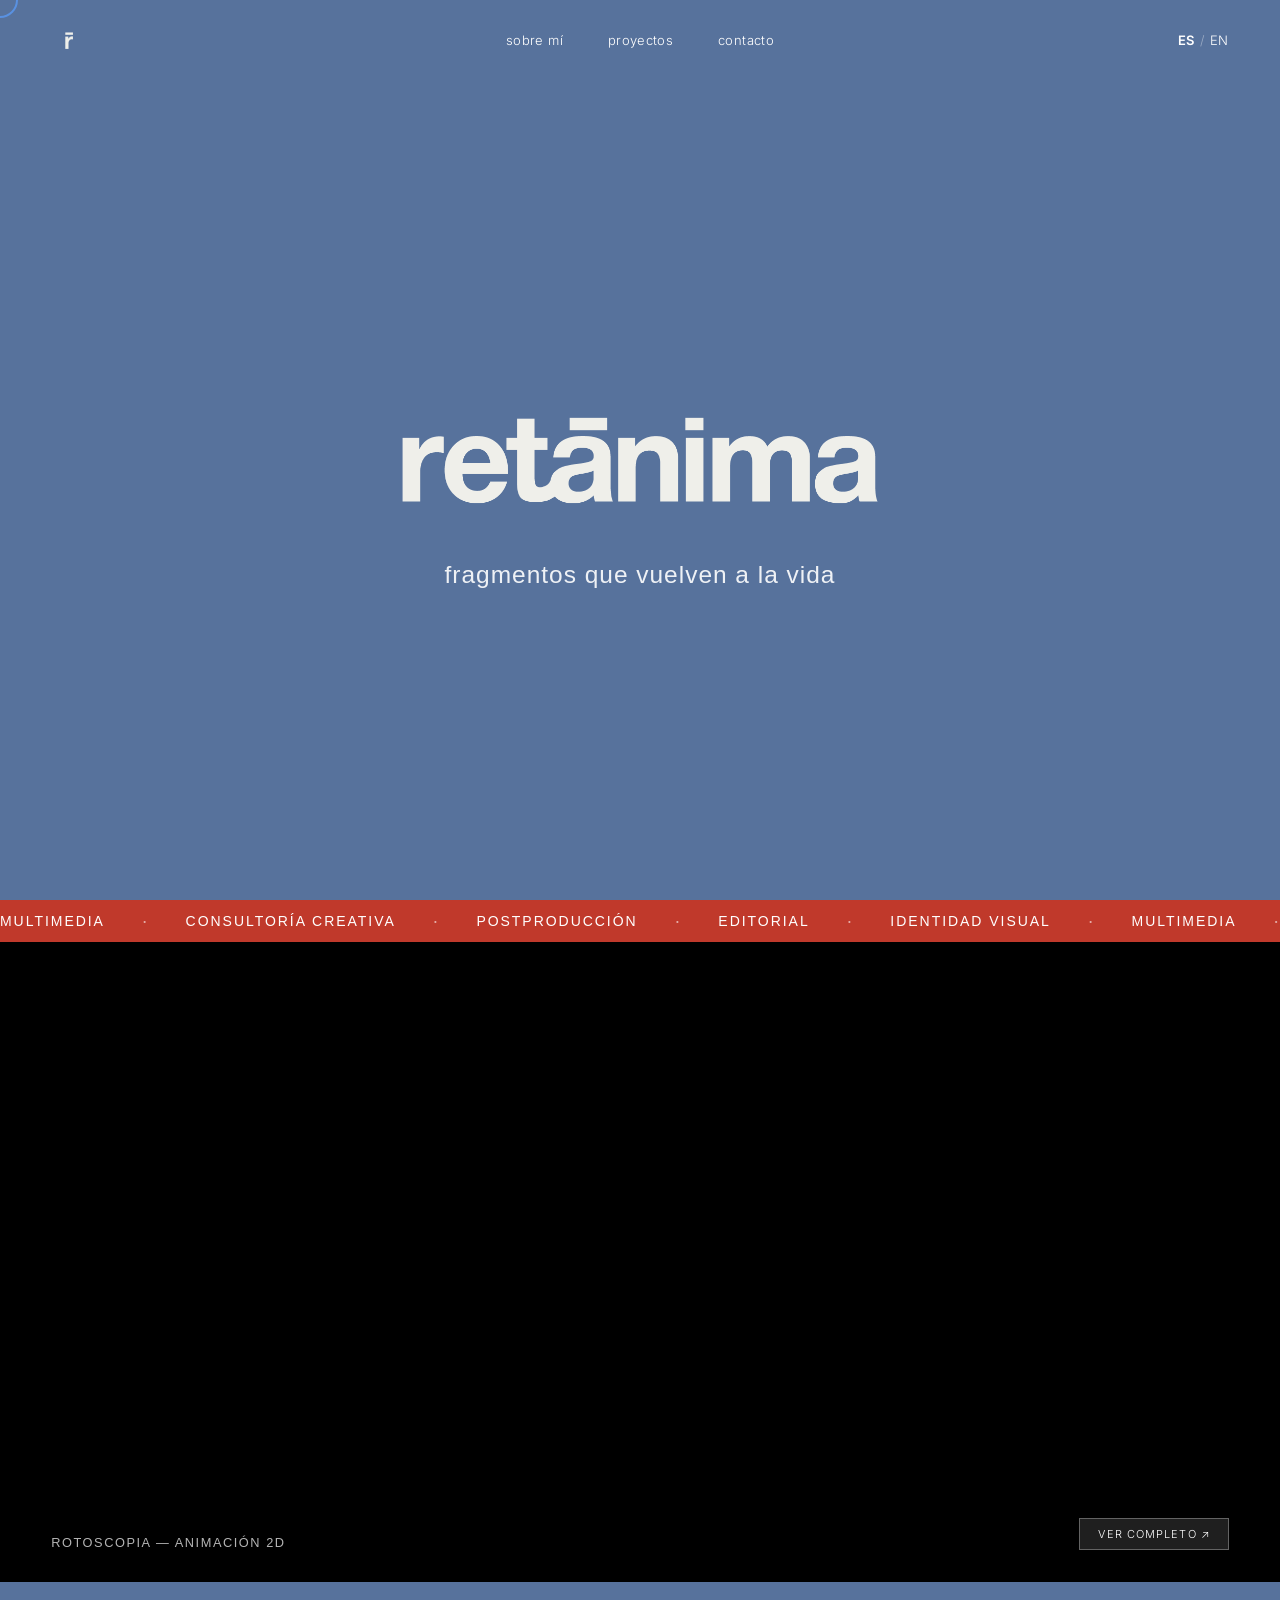
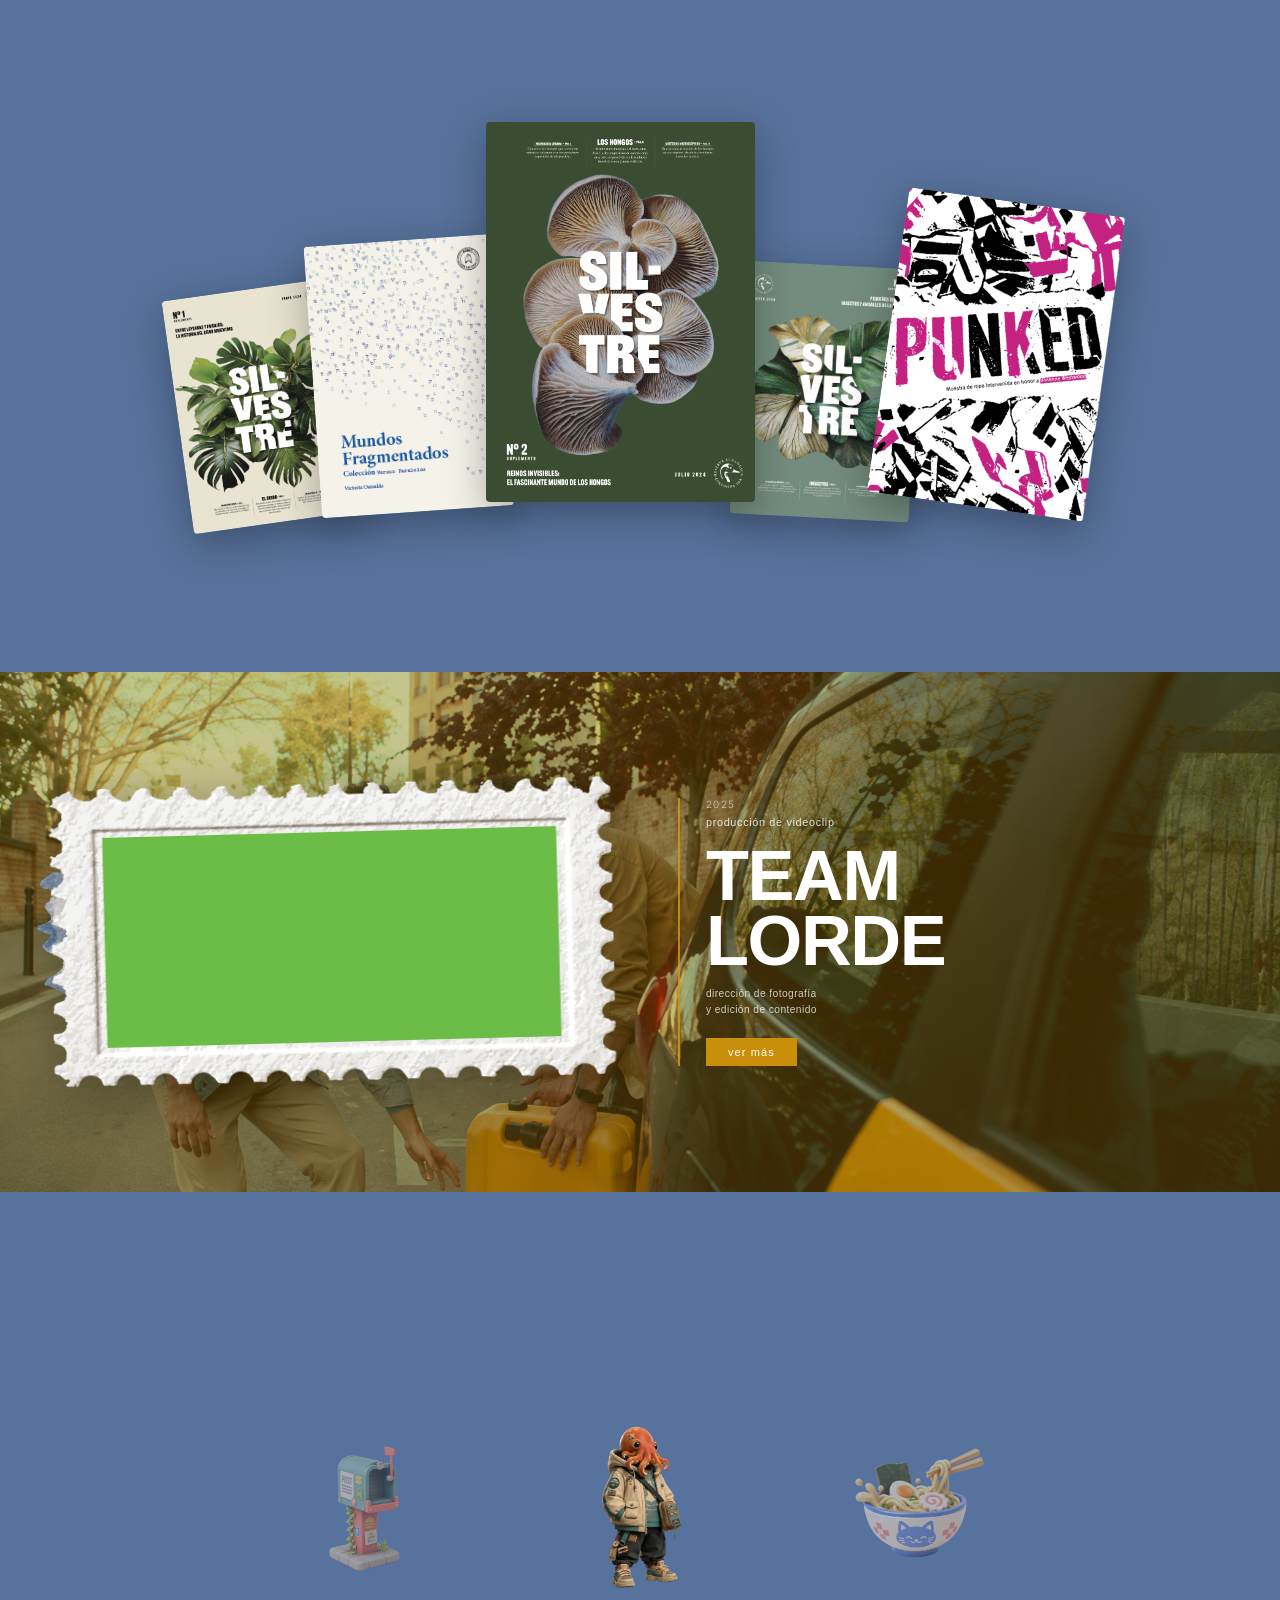
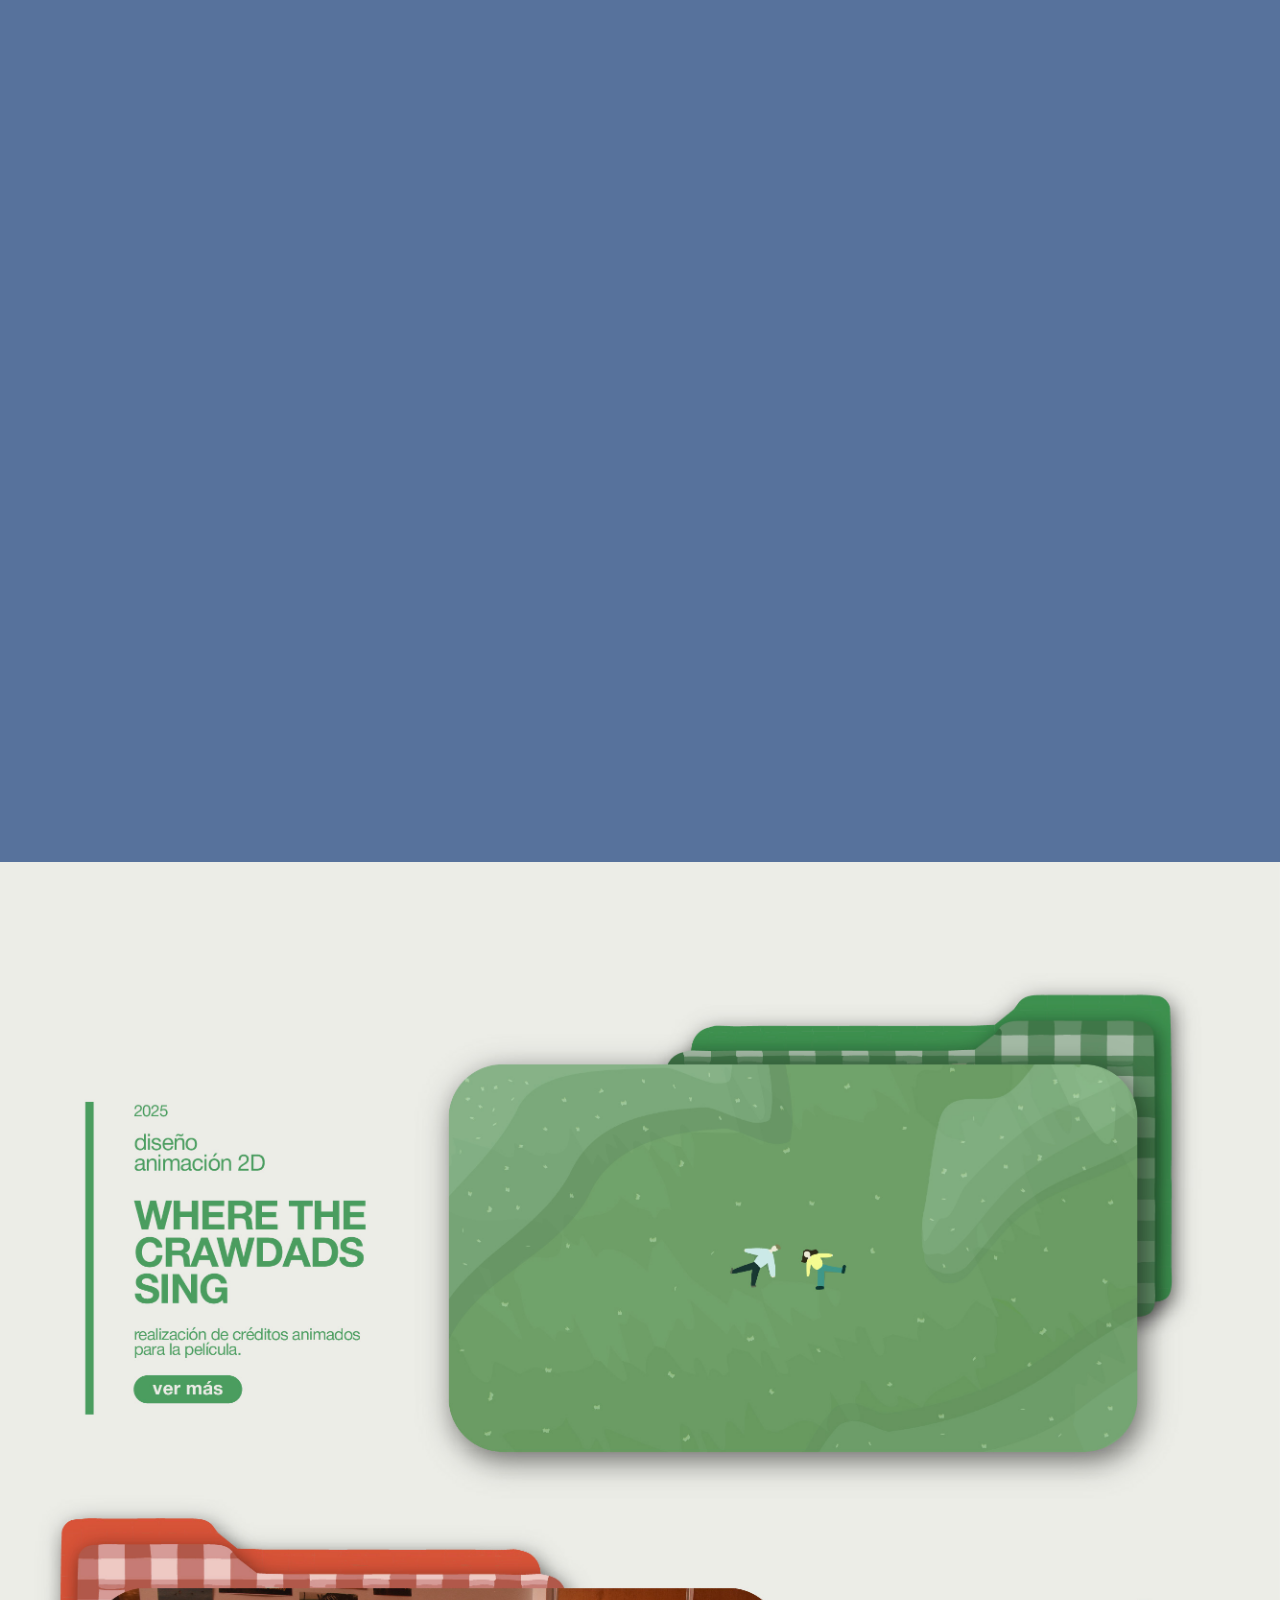
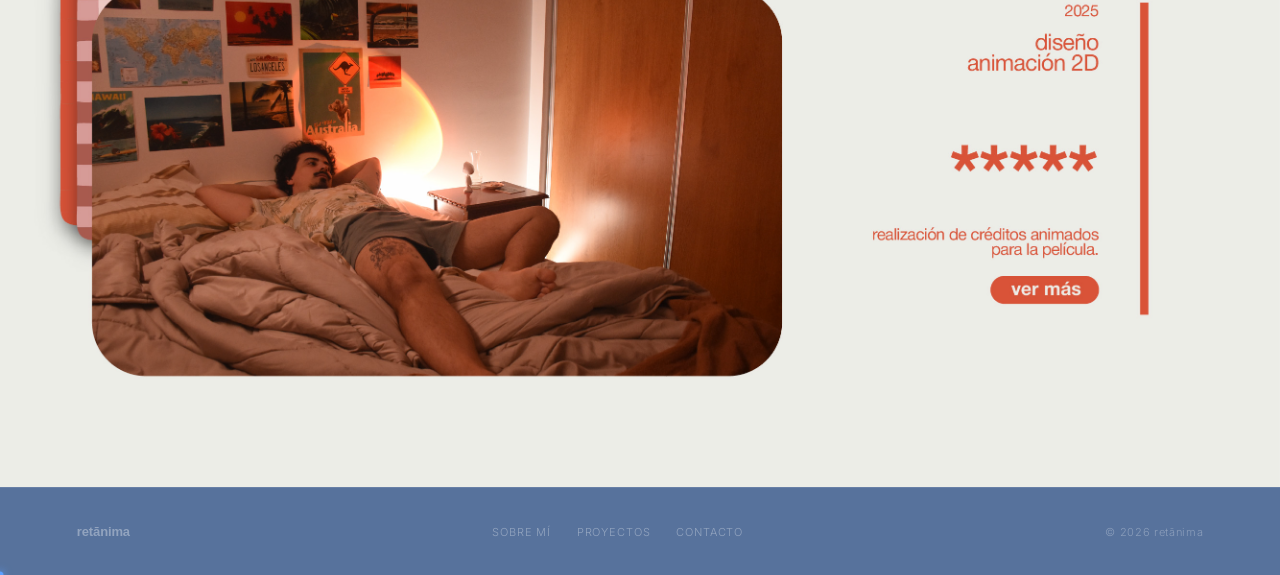
==== index.html @ 9e73a7ae "Corregir links" ====
<!DOCTYPE html>
<html lang="es">
<head>
<meta charset="UTF-8">
<meta name="viewport" content="width=device-width, initial-scale=1.0">
<title>retánima</title>
<link rel="icon" type="image/svg+xml" href="favicon.svg">
<link rel="stylesheet" href="https://fonts.googleapis.com/css2?family=Inter:wght@300;400&display=swap">
<style>
*{box-sizing:border-box;margin:0;padding:0;cursor:none!important}
html,body{overflow-x:hidden}
body{background:#57729c;-webkit-font-smoothing:antialiased}

/* CURSOR */
#cur-dot{position:fixed;width:7px;height:7px;background:#5b9fff;border-radius:50%;pointer-events:none;z-index:9999;transform:translate(-50%,-50%);transition:transform .15s ease;box-shadow:0 0 8px #5b9fff;}
#cur-ring{position:fixed;width:36px;height:36px;border:2px solid #5b9fff;border-radius:50%;pointer-events:none;z-index:9998;transform:translate(-50%,-50%);transition:width .3s ease,height .3s ease,opacity .3s;opacity:.7;}
body.cur-hover #cur-ring{width:52px;height:52px;opacity:1;}
body.cur-hover #cur-dot{transform:translate(-50%,-50%) scale(0);}

/* LOADER */
#loader{position:fixed;inset:0;z-index:9990;background:#57729c;display:flex;flex-direction:column;align-items:center;justify-content:center;gap:32px;transition:opacity .8s ease,visibility .8s ease;}
#loader.hide{opacity:0;visibility:hidden;pointer-events:none;}
#loader-logo{width:clamp(90px,14vw,150px);animation:ldPulse 1.4s ease-in-out infinite;}
#loader-bar{width:clamp(80px,12vw,130px);height:1px;background:rgba(255,255,255,.15);position:relative;overflow:hidden;}
#loader-bar::after{content:'';position:absolute;inset:0;background:#fff;transform:translateX(-100%);animation:ldBar 1.4s ease-in-out infinite;}
@keyframes ldPulse{0%,100%{opacity:.35}50%{opacity:.85}}
@keyframes ldBar{0%{transform:translateX(-100%)}100%{transform:translateX(100%)}}

/* HEADER */
header{
  position:fixed;
  top:0;left:0;right:0;
  z-index:900;
  height:80px;
  display:grid;
  grid-template-columns:1fr auto 1fr;
  align-items:center;
  padding:0 clamp(20px,4vw,52px);
}
.hdr-logo{
  display:flex;
  align-items:center;
  text-decoration:none;
  margin-left:-20px;
  margin-top:0;
}
.hdr-logo img{
  width:76px;
  height:76px;
  object-fit:contain;
}
nav.hdr-nav{
  display:flex;
  align-items:center;
  gap:clamp(24px,3.5vw,52px);
}
nav.hdr-nav a{
  font-family:'Inter',sans-serif;
  font-size:13px;
  font-weight:300;
  letter-spacing:.03em;
  text-decoration:none;
  color:#fff;
  transition:opacity .2s;
}
nav.hdr-nav a:hover{opacity:.55}
.nav-proyectos{position:relative;}
.nav-proy-btn{
  font-family:'Inter',sans-serif;font-size:13px;font-weight:300;
  letter-spacing:.03em;color:#fff;background:none;border:none;
  cursor:pointer;padding:0;transition:opacity .2s;
}
.nav-proy-btn:hover{opacity:.55;}
.proy-dropdown{
  position:absolute;
  top:calc(100% + 14px);
  left:50%;
  transform:translateX(-50%);
  background:rgba(30,36,50,.96);
  backdrop-filter:blur(14px);
  border:1px solid rgba(255,255,255,.1);
  border-radius:10px;
  padding:8px 0;
  min-width:230px;
  visibility:hidden;
  opacity:0;
  transform:translateX(-50%) translateY(-6px);
  transition:opacity .2s ease, transform .2s ease, visibility .2s;
  pointer-events:none;
  z-index:999;
}
.nav-proyectos.open .proy-dropdown{
  visibility:visible;
  opacity:1;
  transform:translateX(-50%) translateY(0);
  pointer-events:auto;
}
.proy-item{
  display:flex;
  align-items:center;
  gap:12px;
  padding:11px 20px;
  font-family:'Inter',sans-serif;
  font-size:12px;
  font-weight:300;
  letter-spacing:.06em;
  text-transform:uppercase;
  color:#fff;
  text-decoration:none;
  cursor:pointer;
  transition:background .15s;
  border:none;
  background:none;
  width:100%;
  text-align:left;
}
.proy-item:hover{background:rgba(255,255,255,.08);}
.proy-item .proy-tag{
  font-size:9px;
  letter-spacing:.12em;
  opacity:.4;
  border:1px solid rgba(255,255,255,.25);
  border-radius:3px;
  padding:2px 5px;
  flex:none;
}
.proy-divider{height:1px;background:rgba(255,255,255,.08);margin:6px 0;}
.hdr-lang{
  display:flex;
  justify-content:flex-end;
  align-items:center;
  gap:5px;
  font-family:'Inter',sans-serif;
  font-size:13px;
  font-weight:300;
  letter-spacing:.03em;
  cursor:pointer;
  color:#fff;
  background:none;
  border:none;
  padding:0;
  transition:opacity .2s;
}
.hdr-lang:hover{opacity:.55}
.hdr-lang span.active{font-weight:600}
.hdr-lang .sep{opacity:.4}

/* PORTADA */
.portada{
  position:relative;
  width:100%;
  height:100vh;
  min-height:560px;
  background:#57729c;
  display:flex;
  flex-direction:column;
  align-items:center;
  justify-content:center;
  overflow:hidden;
}
.portada-video{
  position:absolute;
  inset:0;
  width:100%;
  height:100%;
  object-fit:cover;
  object-position:center;
  pointer-events:none;
  user-select:none;
}
.portada-text{
  position:relative;
  z-index:2;
  text-align:center;
  display:flex;
  flex-direction:column;
  align-items:center;
  gap:2px;
}
.portada-logo{
  width:clamp(380px,70vw,960px);
  object-fit:contain;
  display:block;
  margin-top:-150px;
  margin-left:auto;
  margin-right:auto;
}
.portada-sub{
  font-family:'Helvetica Neue','Helvetica',Arial,sans-serif;
  font-weight:400;
  font-size:clamp(24.5px,1.6vw,22px);
  letter-spacing:.04em;
  color:#fff;
  opacity:.9;
  margin-top:-235px;
}

/* TICKER */
.ticker-wrap{
  width:100%;
  background:#c0392b;
  overflow:hidden;
  padding:13px 0;
}
.ticker-track{
  display:flex;
  align-items:center;
  gap:clamp(24px,3vw,48px);
  width:max-content;
  animation:ticker 18s linear infinite;
}
.ticker-track span{
  font-family:'Helvetica Neue','Helvetica',Arial,sans-serif;
  font-size:clamp(11px,1.1vw,14px);
  font-weight:400;
  letter-spacing:.14em;
  text-transform:uppercase;
  color:#fff;
  white-space:nowrap;
}
.ticker-track .dot{
  opacity:.6;
  font-size:8px;
}
@keyframes ticker{
  0%  {transform:translateX(0)}
  100%{transform:translateX(-50%)}
}

/* MARCIANO */
.marciano{
  position:relative;
  width:100%;
  background:#000;
  overflow:hidden;
}
.marciano video{
  width:100%;
  display:block;
}
.marciano-label{
  position:absolute;
  bottom:clamp(16px,2.5vw,32px);
  left:clamp(20px,4vw,52px);
  font-family:'Helvetica Neue','Helvetica',Arial,sans-serif;
  font-size:clamp(11px,1vw,13px);
  font-weight:300;
  letter-spacing:.12em;
  text-transform:uppercase;
  color:#fff;
  opacity:.7;
}
.marciano-btn{
  position:absolute;
  bottom:clamp(16px,2.5vw,32px);
  right:clamp(20px,4vw,52px);
  background:rgba(255,255,255,.12);
  border:1px solid rgba(255,255,255,.3);
  color:#fff;
  font-family:'Inter',sans-serif;
  font-size:11px;
  font-weight:300;
  letter-spacing:.1em;
  text-transform:uppercase;
  padding:8px 18px;
  cursor:pointer;
  backdrop-filter:blur(8px);
  transition:background .2s;
}
.marciano-btn:hover{background:rgba(255,255,255,.22)}

/* EDITORIAL */
.editorial{
  background:#57729c;
  padding:clamp(60px,8vw,100px) 0;
  overflow:hidden;
}
.editorial-head{
  padding:0 clamp(20px,4vw,52px);
  margin-bottom:clamp(32px,4vw,52px);
  text-align:center;
}
.editorial-head h2{
  font-family:'Helvetica Neue','Helvetica',Arial,sans-serif;
  font-size:clamp(28px,3.5vw,52px);
  font-weight:700;
  color:#fff;
  letter-spacing:-.01em;
}
.ed-track{
  display:flex;
  align-items:flex-end;
  justify-content:center;
  padding:40px clamp(20px,4vw,52px) 70px;
}
.ed-card{
  flex:none;
  cursor:pointer;
  border-radius:4px;
  overflow:hidden;
  box-shadow:0 12px 40px rgba(0,0,0,.3);
  transition:transform .3s cubic-bezier(.16,.84,.34,1),box-shadow .3s ease;
  position:relative;
}
.ed-card img{width:100%;display:block;}
.ed-card:nth-child(1){width:clamp(110px,13vw,180px);transform:rotate(-8deg) translateY(22px);margin-right:-28px;z-index:1;}
.ed-card:nth-child(2){width:clamp(130px,15vw,210px);transform:rotate(-4deg) translateY(10px);margin-right:-18px;z-index:2;}
.ed-card:nth-child(3){width:clamp(170px,21vw,290px);transform:rotate(0deg) translateY(0);z-index:5;}
.ed-card:nth-child(4){width:clamp(120px,14vw,190px);transform:rotate(3deg) translateY(16px);margin-left:-18px;z-index:2;}
.ed-card:nth-child(5){width:clamp(145px,17vw,235px);transform:rotate(8deg) translateY(6px);margin-left:-28px;z-index:3;}
.ed-card:nth-child(1):hover{transform:rotate(-8deg) translateY(4px) scale(1.05);box-shadow:0 28px 60px rgba(0,0,0,.45);z-index:10;}
.ed-card:nth-child(2):hover{transform:rotate(-4deg) translateY(-8px) scale(1.05);box-shadow:0 28px 60px rgba(0,0,0,.45);z-index:10;}
.ed-card:nth-child(3):hover{transform:rotate(0deg) translateY(-14px) scale(1.05);box-shadow:0 28px 60px rgba(0,0,0,.45);z-index:10;}
.ed-card:nth-child(4):hover{transform:rotate(3deg) translateY(-8px) scale(1.05);box-shadow:0 28px 60px rgba(0,0,0,.45);z-index:10;}
.ed-card:nth-child(5):hover{transform:rotate(8deg) translateY(4px) scale(1.05);box-shadow:0 28px 60px rgba(0,0,0,.45);z-index:10;}

/* TEAM */
.team-section{
  position:relative;
  width:100%;
  min-height:520px;
  overflow:hidden;
  display:flex;
  align-items:center;
}
.team-bg{
  position:absolute;inset:0;
  width:100%;height:100%;
  object-fit:cover;object-position:center;
}
.team-overlay{
  position:absolute;inset:0;
  background:rgba(155,105,10,.38);
  z-index:1;
}
.team-cinta{
  position:absolute;
  top:50%;left:2%;
  transform:translateY(-55%) rotate(-3deg);
  width:clamp(220px,36vw,500px);
  z-index:2;
  pointer-events:none;
}
.team-papel{
  position:absolute;
  top:-10px;left:0;right:0;
  width:100%;
  z-index:2;
  pointer-events:none;
}
.team-content{
  position:relative;z-index:3;
  display:flex;align-items:center;
  justify-content:space-between;
  width:100%;
  padding:clamp(48px,7vw,90px) clamp(20px,4vw,52px);
  gap:clamp(32px,5vw,80px);
}
.team-left{flex:0 0 auto;}
.stamp-outer{
  position:relative;
  transform:rotate(-1.5deg);
  width:clamp(300px,44vw,620px);
  padding:20px 24px;
}
.stamp-outer video{
  display:block;
  width:100%;
  position:relative;
  z-index:2;
}
.stamp-frame{
  position:absolute;
  inset:0;
  width:100%;
  height:100%;
  object-fit:fill;
  z-index:1;
  pointer-events:none;
  filter:drop-shadow(4px 8px 28px rgba(0,0,0,.35));
}
.team-right{
  flex:1;
  display:flex;flex-direction:column;gap:6px;
  color:#fff;
  border-left:2px solid rgba(210,155,20,.8);
  padding-left:clamp(16px,2vw,28px);
}
.team-year{
  font-family:'Inter',sans-serif;font-size:10px;
  font-weight:300;letter-spacing:.14em;opacity:.65;
}
.team-tipo{
  font-family:'Helvetica Neue','Helvetica',Arial,sans-serif;
  font-size:clamp(10px,.85vw,12px);font-weight:300;
  letter-spacing:.06em;opacity:.82;
}
.team-title{
  font-family:'Helvetica Neue','Helvetica',Arial,sans-serif;
  font-size:clamp(36px,5.5vw,80px);font-weight:700;
  line-height:.92;letter-spacing:-.02em;
  margin:10px 0 6px;
}
.team-desc{
  font-family:'Helvetica Neue','Helvetica',Arial,sans-serif;
  font-size:clamp(10px,.8vw,12px);font-weight:300;
  letter-spacing:.04em;opacity:.75;line-height:1.55;
}
.team-btn{
  display:inline-block;margin-top:14px;
  background:#c98f0a;color:#fff;
  font-family:'Helvetica Neue','Helvetica',Arial,sans-serif;
  font-size:11px;letter-spacing:.1em;text-transform:lowercase;
  text-decoration:none;padding:8px 22px;
  transition:opacity .2s;align-self:flex-start;
}
.team-btn:hover{opacity:.8}

/* MODELOS 3D */
.modelos{
  background:#57729c;
  min-height:70vh;
  display:flex;
  justify-content:center;
  align-items:center;
  overflow:hidden;
}
.modelos-row{
  display:flex;
  align-items:flex-end;
  justify-content:center;
  width:60vw;
}
.modelo-item{
  display:flex;
  align-items:flex-end;
  justify-content:center;
  cursor:pointer;
  flex:2;
  transition:flex .4s cubic-bezier(.16,.84,.34,1), opacity .4s ease;
  opacity:.55;
  min-width:0;
}
.modelo-item.active{
  flex:3;
  opacity:1;
}
.modelo-item img{
  width:100%;
  object-fit:contain;
  display:block;
  transform:scale(1.5);
  transform-origin:bottom center;
}
.modelo-item.active img{
  transform:scale(1);
}
.modelo-item:hover:not(.active){opacity:.75;}

/* VIDEOS EN CARPETAS */
.videos-carpetas{width:100%;background:#57729c;}
.videos-carpetas img{display:block;width:100%;height:auto;}

/* LUGARES */
.lugares{
  width:100%;
  background:#57729c;
}
.lugares video{
  display:block;
  width:100%;
  height:auto;
}

/* LIGHTBOX EDITORIAL */
#elb{
  position:fixed;inset:0;z-index:1000;
  background:rgba(0,0,0,.92);
  display:flex;flex-direction:column;align-items:center;justify-content:center;
  gap:22px;
  visibility:hidden;opacity:0;transition:opacity .3s,visibility .3s;
  cursor:zoom-out;
}
#elb.open{visibility:visible;opacity:1}
#elb img{
  max-width:78vw;max-height:76vh;
  object-fit:contain;
  border-radius:4px;
  cursor:default;
}
#elb-x{
  position:fixed;top:20px;right:28px;
  font-family:'Inter',sans-serif;font-size:11px;letter-spacing:.14em;
  text-transform:uppercase;color:#fff;cursor:pointer;opacity:.6;
}
#elb-x:hover{opacity:1}
#elb-link{
  font-family:'Helvetica Neue','Helvetica',Arial,sans-serif;
  font-size:11px;letter-spacing:.12em;text-transform:uppercase;
  color:#fff;text-decoration:none;
  border:1px solid rgba(255,255,255,.35);
  padding:10px 26px;
  transition:background .2s;
  cursor:pointer;
}
#elb-link:hover{background:rgba(255,255,255,.1)}
#elb-link.hidden{display:none}

/* LIGHTBOX VIDEO */
#vlb{
  position:fixed;inset:0;z-index:1000;
  background:rgba(0,0,0,.92);
  display:flex;align-items:center;justify-content:center;
  visibility:hidden;opacity:0;transition:opacity .3s,visibility .3s;
  cursor:zoom-out;
}
#vlb.open{visibility:visible;opacity:1}
#vlb video{
  max-width:92vw;max-height:88vh;
  cursor:default;
}
#vlb-x{
  position:fixed;top:20px;right:28px;
  font-family:'Inter',sans-serif;font-size:11px;letter-spacing:.14em;
  text-transform:uppercase;color:#fff;cursor:pointer;opacity:.6;
}
#vlb-x:hover{opacity:1}

/* FOOTER */
footer{
  border-top:1px solid rgba(255,255,255,.1);
  padding:clamp(24px,3vw,36px) clamp(24px,6vw,80px);
  display:flex;align-items:center;justify-content:space-between;gap:24px;flex-wrap:wrap;
  background:#57729c;
}
.ft-brand{font-family:'Helvetica Neue','Helvetica',Arial,sans-serif;font-size:13px;font-weight:700;letter-spacing:-.01em;color:#fff;opacity:.35;text-decoration:none;}
.ft-copy{font-family:'Inter',sans-serif;font-size:11px;font-weight:300;letter-spacing:.06em;opacity:.3;color:#fff;}
.ft-links{display:flex;gap:clamp(16px,2vw,28px);}
.ft-links a{font-family:'Inter',sans-serif;font-size:11px;font-weight:300;letter-spacing:.08em;text-transform:uppercase;color:#fff;text-decoration:none;opacity:.35;transition:opacity .2s;}
.ft-links a:hover{opacity:.7;}
</style>
</head>
<body>

<header>
  <a href="#" class="hdr-logo">
    <img src="../home/reduccion de logo.png" alt="retānima">
  </a>
  <nav class="hdr-nav">
    <a href="sobre-mi.html" data-i18n="nav.sobre">sobre mí</a>
    <span class="nav-proyectos" id="navProy">
      <button class="nav-proy-btn" data-i18n="nav.proyectos">proyectos</button>
      <div class="proy-dropdown">
        <a class="proy-item" href="../Claude/PUNKED - Galeria.html">PUNKED <span class="proy-tag">editorial</span></a>
        <a class="proy-item" href="../Claude/Silvestre - Galeria.html">SILVESTRE <span class="proy-tag">editorial</span></a>
        <a class="proy-item" href="../Claude/MundosFragmentados.html">MUNDOS FRAGMENTADOS <span class="proy-tag">editorial</span></a>
        <div class="proy-divider"></div>
        <button class="proy-item" id="proy-team">TEAM VIDEOCLIP <span class="proy-tag">video</span></button>
        <button class="proy-item" id="proy-marciano">ROTOSCOPIA — ANIMACIÓN 2D <span class="proy-tag">video</span></button>
        <button class="proy-item" id="proy-interestelar">REGRESO INTERESTELAR <span class="proy-tag">video</span></button>
      </div>
    </span>
    <a href="contacto.html" data-i18n="nav.contacto">contacto</a>
  </nav>
  <button class="hdr-lang" id="langToggle" aria-label="Cambiar idioma">
    <span class="active" id="langES">ES</span>
    <span class="sep">/</span>
    <span id="langEN">EN</span>
  </button>
</header>

<section class="portada">
  <video class="portada-video" src="../home/StickersAnimados.mp4"
    autoplay loop muted playsinline disablepictureinpicture
    preload="auto"></video>
  <div class="portada-text">
    <img class="portada-logo" src="../home/logo.png" alt="retānima">
    <p class="portada-sub" data-i18n="hero.sub">fragmentos que vuelven a la vida</p>
  </div>
</section>

<div class="ticker-wrap">
  <div class="ticker-track">
    <span>MULTIMEDIA</span><span class="dot">•</span>
    <span>CONSULTORÍA CREATIVA</span><span class="dot">•</span>
    <span>POSTPRODUCCIÓN</span><span class="dot">•</span>
    <span>EDITORIAL</span><span class="dot">•</span>
    <span>IDENTIDAD VISUAL</span><span class="dot">•</span>
    <span>MULTIMEDIA</span><span class="dot">•</span>
    <span>CONSULTORÍA CREATIVA</span><span class="dot">•</span>
    <span>POSTPRODUCCIÓN</span><span class="dot">•</span>
    <span>EDITORIAL</span><span class="dot">•</span>
    <span>IDENTIDAD VISUAL</span><span class="dot">•</span>
  </div>
</div>

<section class="marciano">
  <video id="marcianoVid" src="../home/MarcianoAnimacion.mp4" autoplay muted playsinline preload="auto"></video>
  <img id="marcianoStill" src="../home/StillAnimacion.png" style="display:none;width:100%;cursor:pointer">
  <span class="marciano-label">Rotoscopia — Animación 2D</span>
  <button class="marciano-btn" id="marcianoOpen">Ver completo ↗</button>
</section>

<section class="editorial">
  <div class="ed-track">
    <div class="ed-card" data-src="../SILVESTRE/Portada1Silvestre.jpg">
      <img src="../SILVESTRE/Portada1Silvestre.jpg" alt="Silvestre">
    </div>
    <div class="ed-card"
      data-src="../MundosFragmentados/P%C3%A1ginas/P%C3%A1gina%20(1).jpg"
      data-href="MundosFragmentados.html">
      <img src="../MundosFragmentados/P%C3%A1ginas/P%C3%A1gina%20(1).jpg" alt="Mundos Fragmentados">
    </div>
    <div class="ed-card" data-src="../SILVESTRE/Portada2Silvestre.jpg">
      <img src="../SILVESTRE/Portada2Silvestre.jpg" alt="Silvestre">
    </div>
    <div class="ed-card" data-src="../SILVESTRE/Portada3Silvestre.jpg">
      <img src="../SILVESTRE/Portada3Silvestre.jpg" alt="Silvestre">
    </div>
    <div class="ed-card" data-src="../PUNKED/mockups/DobleGrupalMockup-02.png">
      <img src="../PUNKED/mockups/DobleGrupalMockup-02.png" alt="PUNKED">
    </div>
  </div>
</section>

<section class="team-section">
  <img class="team-bg" src="../home/FondoTeam.png" alt="">
  <div class="team-overlay"></div>
  <img class="team-papel" src="../home/papel png.png" alt="">
  <img class="team-cinta" src="../home/cinta cuadrille.png" alt="">
  <div class="team-content">
    <div class="team-left">
      <div class="stamp-outer">
        <img class="stamp-frame" src="../home/estampa larga.png" alt="">
        <video src="../home/Team Videoclip.mp4" autoplay loop muted playsinline preload="auto"></video>
      </div>
    </div>
    <div class="team-right">
      <span class="team-year">2025</span>
      <span class="team-tipo">producción de videoclip</span>
      <h2 class="team-title">TEAM<br>LORDE</h2>
      <p class="team-desc">dirección de fotografía<br>y edición de contenido</p>
      <a href="#" class="team-btn">ver más</a>
    </div>
  </div>
</section>

<section class="modelos">
  <div class="modelos-row">
    <div class="modelo-item">
      <img src="../home/3.png" alt="Modelo 3D 2">
    </div>
    <div class="modelo-item active">
      <img src="../home/2.png" alt="Modelo 3D 1">
    </div>
    <div class="modelo-item">
      <img src="../home/4.png" alt="Modelo 3D 3">
    </div>
  </div>
</section>

<section class="lugares">
  <video autoplay loop muted playsinline disablepictureinpicture>
    <source src="../home/LugaresRetanima.mp4" type="video/mp4">
  </video>
</section>

<section class="videos-carpetas">
  <img src="../home/videosencarpetas.jpg" alt="">
</section>

<footer>
  <a href="retanima.html" class="ft-brand">retānima</a>
  <div class="ft-links">
    <a href="sobre-mi.html">sobre mí</a>
    <a href="retanima.html">proyectos</a>
    <a href="contacto.html">contacto</a>
  </div>
  <span class="ft-copy">© 2026 retānima</span>
</footer>

<div id="elb">
  <span id="elb-x">Cerrar ✕</span>
  <img id="elb-img" src="" alt="">
  <a id="elb-link" href="#" class="hidden">Ver proyecto →</a>
</div>

<div id="vlb">
  <span id="vlb-x">Cerrar ✕</span>
  <video id="vlb-vid" controls playsinline></video>
</div>

<div id="cur-dot"></div>
<div id="cur-ring"></div>
<div id="loader">
  <img id="loader-logo" src="../home/reduccion de logo.png" alt="retánima">
  <div id="loader-bar"></div>
</div>

<script>
const langToggle = document.getElementById('langToggle');
const langES = document.getElementById('langES');
const langEN = document.getElementById('langEN');
let currentLang = 'es';

const i18n = {
  es: {
    'nav.sobre': 'sobre mí',
    'nav.proyectos': 'proyectos',
    'nav.contacto': 'contacto',
    'hero.sub': 'fragmentos que vuelven a la vida',
  },
  en: {
    'nav.sobre': 'about',
    'nav.proyectos': 'projects',
    'nav.contacto': 'contact',
    'hero.sub': 'fragments that come back to life',
  }
};

langToggle.addEventListener('click', () => {
  currentLang = currentLang === 'es' ? 'en' : 'es';
  langES.classList.toggle('active', currentLang === 'es');
  langEN.classList.toggle('active', currentLang === 'en');
  document.querySelectorAll('[data-i18n]').forEach(el => {
    const key = el.dataset.i18n;
    if (i18n[currentLang][key]) el.textContent = i18n[currentLang][key];
  });
});

const vlb = document.getElementById('vlb');
const vlbVid = document.getElementById('vlb-vid');
const marcianoVid = document.getElementById('marcianoVid');
const marcianoStill = document.getElementById('marcianoStill');

marcianoVid.addEventListener('ended', () => {
  marcianoVid.style.display = 'none';
  marcianoStill.style.display = 'block';
});

function openVlb(src) {
  if(src) vlbVid.src = src;
  vlb.classList.add('open');
  vlbVid.currentTime = 0;
  vlbVid.play();
  document.body.style.overflow = 'hidden';
}

document.getElementById('marcianoOpen').addEventListener('click', () => openVlb('../home/MarcianoAnimacion.mp4'));
marcianoVid.addEventListener('click', () => openVlb('../home/MarcianoAnimacion.mp4'));
marcianoStill.addEventListener('click', () => openVlb('../home/MarcianoAnimacion.mp4'));

function closeVlb() {
  vlb.classList.remove('open');
  vlbVid.pause();
  document.body.style.overflow = '';
}

vlb.addEventListener('click', closeVlb);
document.getElementById('vlb-x').addEventListener('click', e => { e.stopPropagation(); closeVlb(); });
document.addEventListener('keydown', e => { if (e.key === 'Escape') { closeVlb(); closeElb(); } });

/* PROYECTOS DROPDOWN */
const navProy = document.getElementById('navProy');
navProy.addEventListener('click', e => { e.stopPropagation(); navProy.classList.toggle('open'); });
document.addEventListener('click', () => navProy.classList.remove('open'));

document.getElementById('proy-team').addEventListener('click', () => {
  navProy.classList.remove('open');
  openVlb('../home/Team Videoclip.mp4');
});
document.getElementById('proy-marciano').addEventListener('click', () => {
  navProy.classList.remove('open');
  openVlb('../home/MarcianoAnimacion.mp4');
});
document.getElementById('proy-interestelar').addEventListener('click', () => {
  navProy.classList.remove('open');
  openVlb('../home/Multi3_TP2_RegresoInterestelar.mp4');
});

const elb = document.getElementById('elb');
const elbImg = document.getElementById('elb-img');
const elbLink = document.getElementById('elb-link');

document.querySelectorAll('.ed-card').forEach(card => {
  card.addEventListener('click', e => {
    e.stopPropagation();
    elbImg.src = card.dataset.src;
    if (card.dataset.href) {
      elbLink.href = card.dataset.href;
      elbLink.classList.remove('hidden');
    } else {
      elbLink.classList.add('hidden');
    }
    elb.classList.add('open');
    document.body.style.overflow = 'hidden';
  });
});

function closeElb() {
  elb.classList.remove('open');
  document.body.style.overflow = '';
}
elb.addEventListener('click', closeElb);
document.getElementById('elb-x').addEventListener('click', e => { e.stopPropagation(); closeElb(); });
elbImg.addEventListener('click', e => e.stopPropagation());

document.querySelectorAll('.modelo-item').forEach(item => {
  item.addEventListener('click', () => {
    document.querySelectorAll('.modelo-item').forEach(i => i.classList.remove('active'));
    item.classList.add('active');
  });
});
elbLink.addEventListener('click', e => e.stopPropagation());

/* CURSOR */
const curDot = document.getElementById('cur-dot');
const curRing = document.getElementById('cur-ring');
let mx=0, my=0, rx=0, ry=0;
document.addEventListener('mousemove', e => {
  mx = e.clientX; my = e.clientY;
  curDot.style.left = mx + 'px';
  curDot.style.top = my + 'px';
});
document.querySelectorAll('a, button, .modelo-item, .ed-card, [role="button"]').forEach(el => {
  el.addEventListener('mouseenter', () => document.body.classList.add('cur-hover'));
  el.addEventListener('mouseleave', () => document.body.classList.remove('cur-hover'));
});
(function animRing() {
  rx += (mx - rx) * .1;
  ry += (my - ry) * .1;
  curRing.style.left = rx + 'px';
  curRing.style.top = ry + 'px';
  requestAnimationFrame(animRing);
})();

/* LOADER */
const loader = document.getElementById('loader');
const hideLoader = () => loader.classList.add('hide');
window.addEventListener('load', () => setTimeout(hideLoader, 400));
setTimeout(hideLoader, 3500);
</script>

</body>
</html>
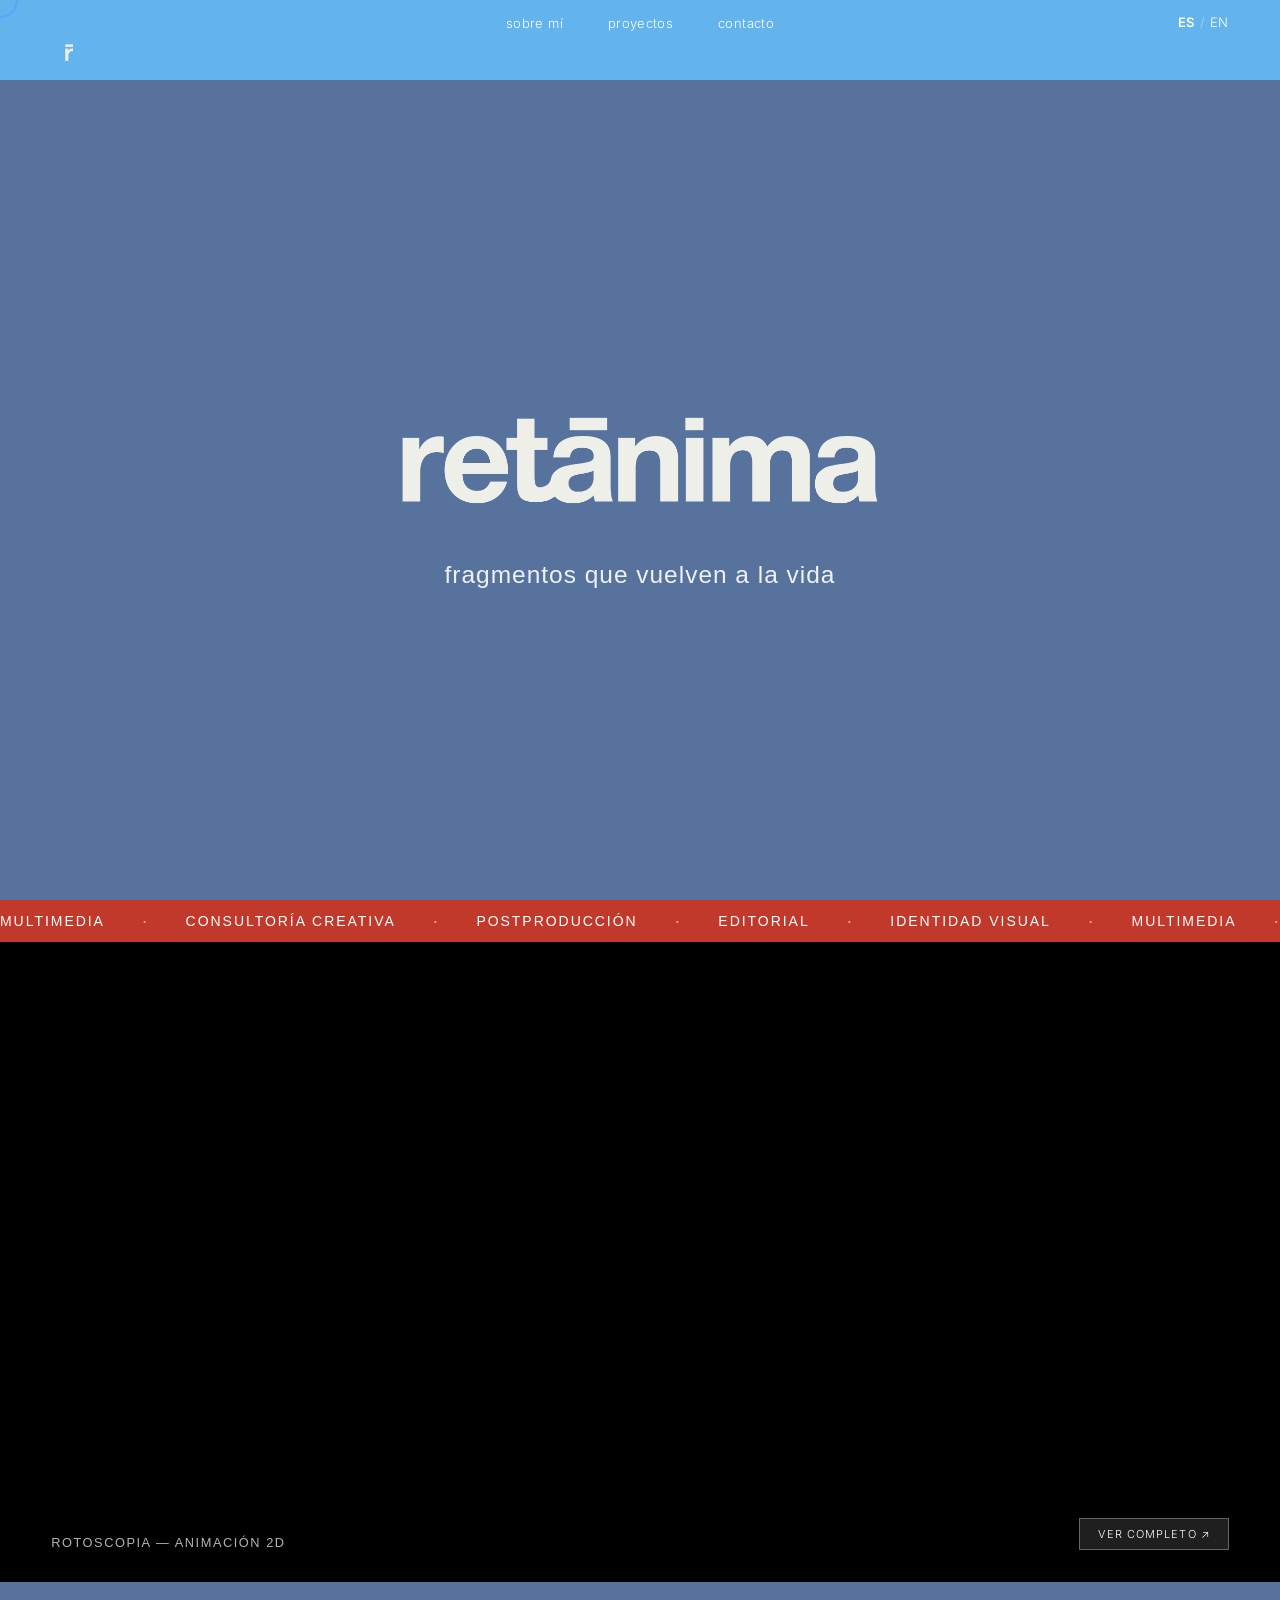
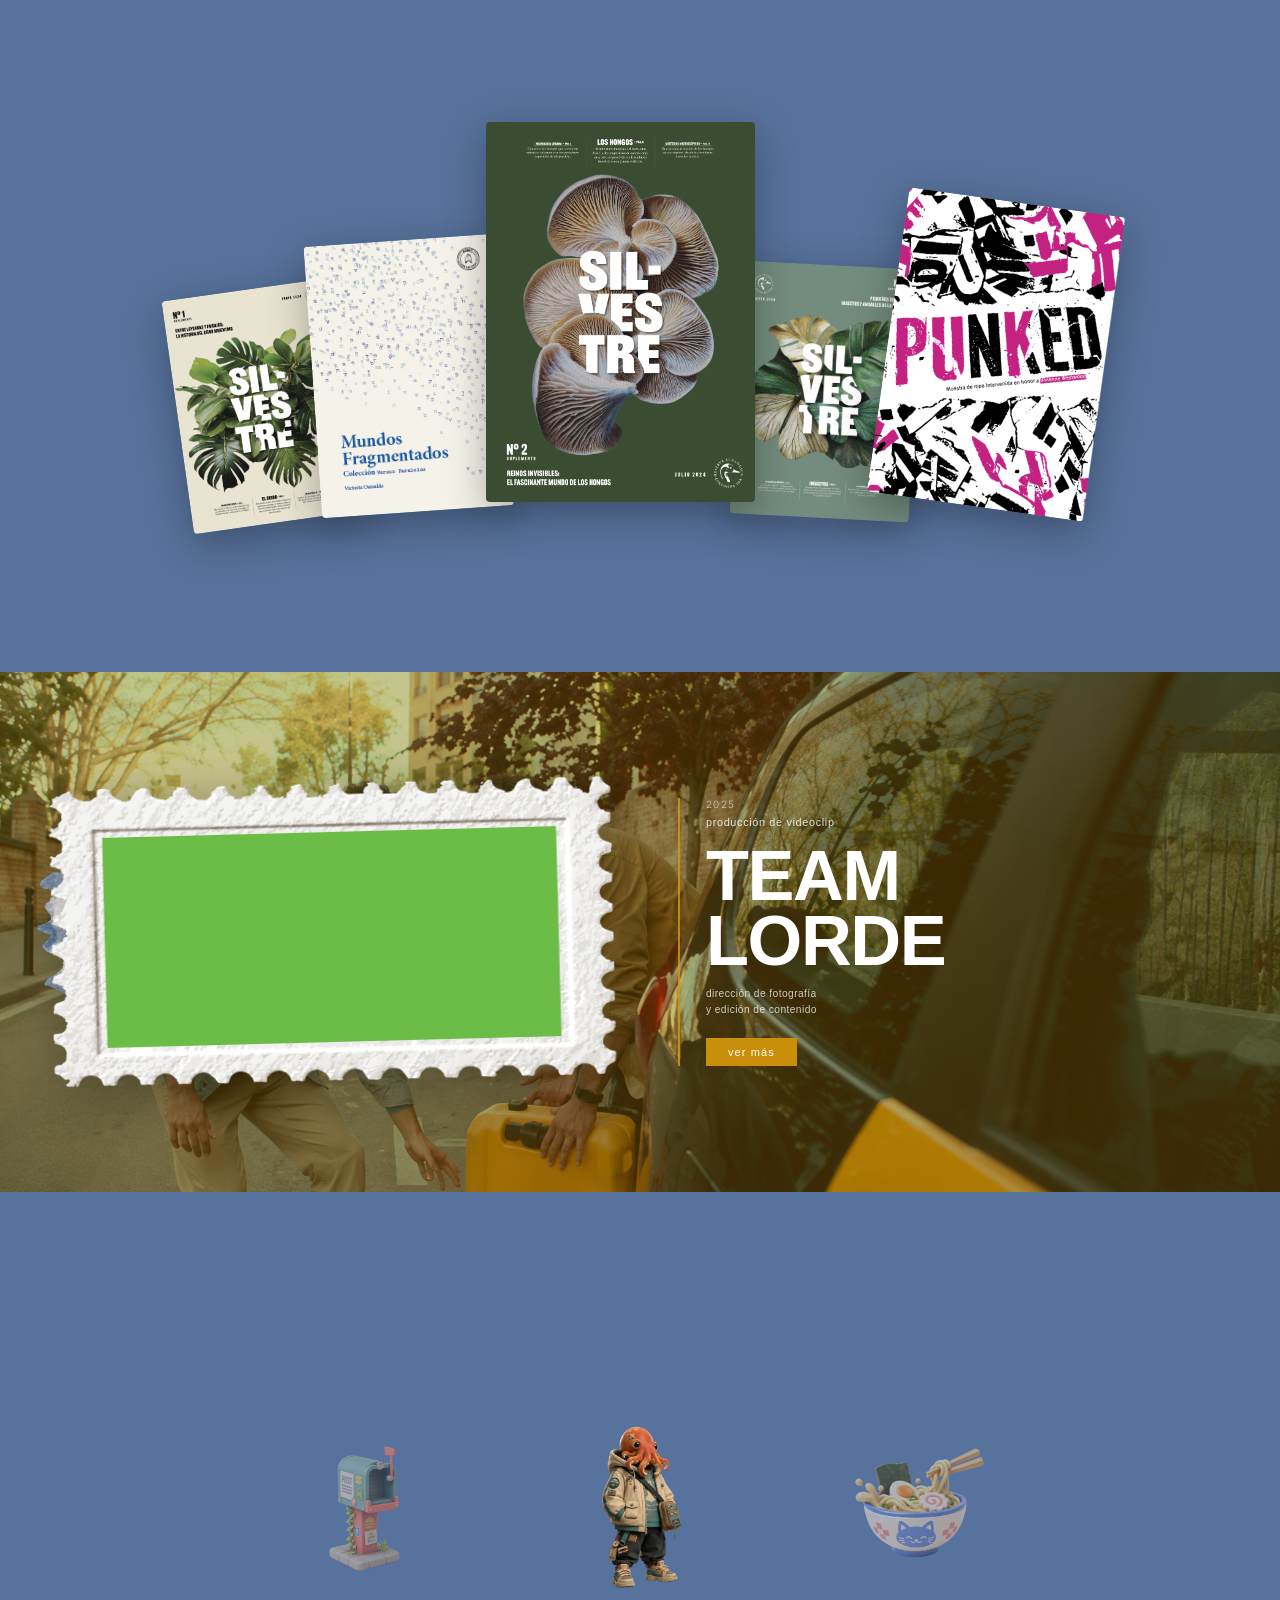
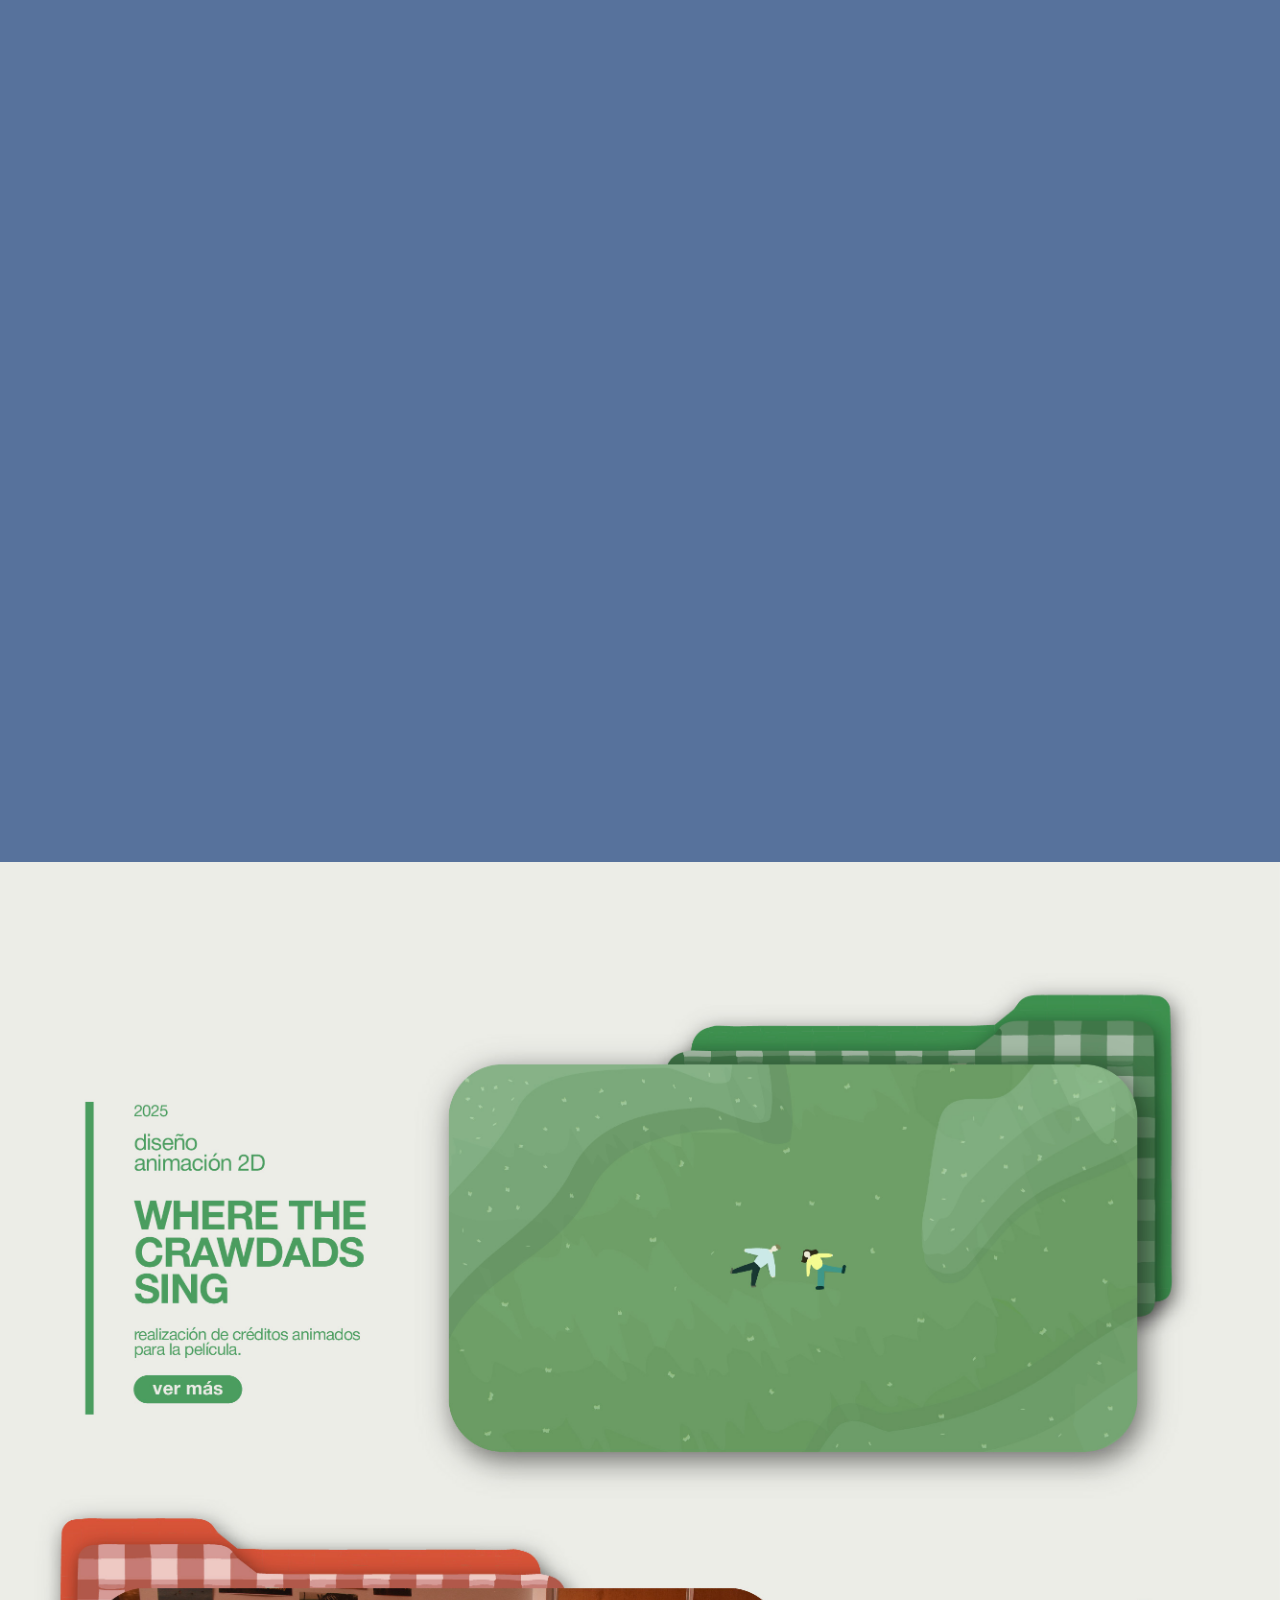
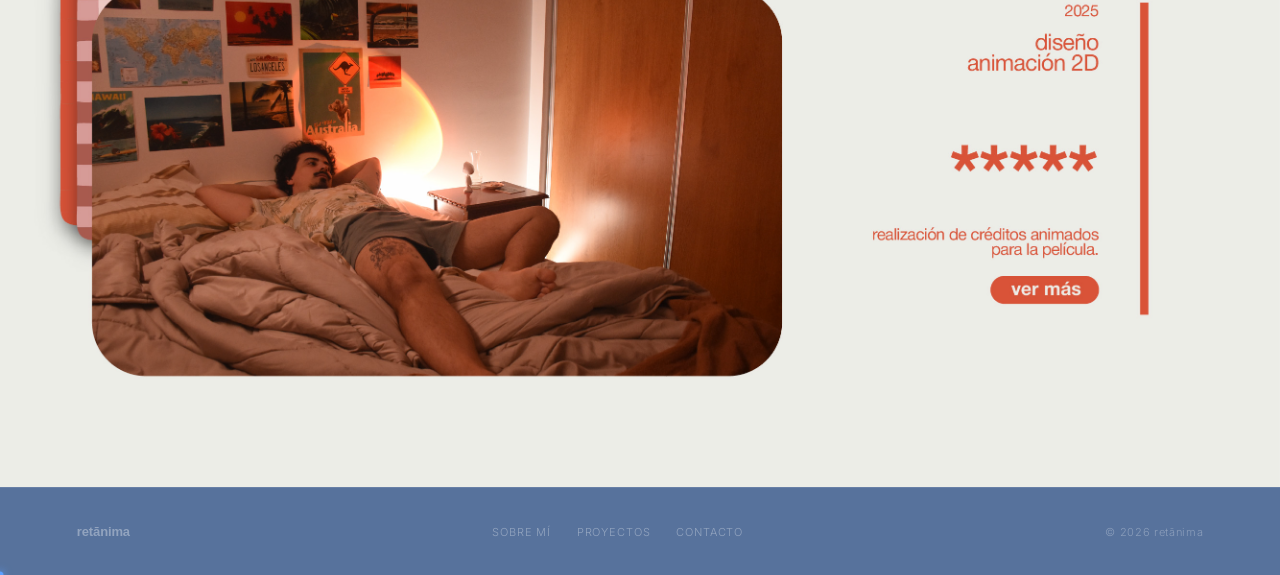
==== commit 151d2330: "Corregir header" ====
--- a/index.html
+++ b/index.html
@@ -32,10 +32,11 @@
   top:0;left:0;right:0;
   z-index:900;
   height:80px;
+  background:#63b3ed;
   display:grid;
   grid-template-columns:1fr auto 1fr;
-  align-items:center;
-  padding:0 clamp(20px,4vw,52px);
+  align-items:start;
+  padding:14px clamp(20px,4vw,52px) 0;
 }
 .hdr-logo{
   display:flex;
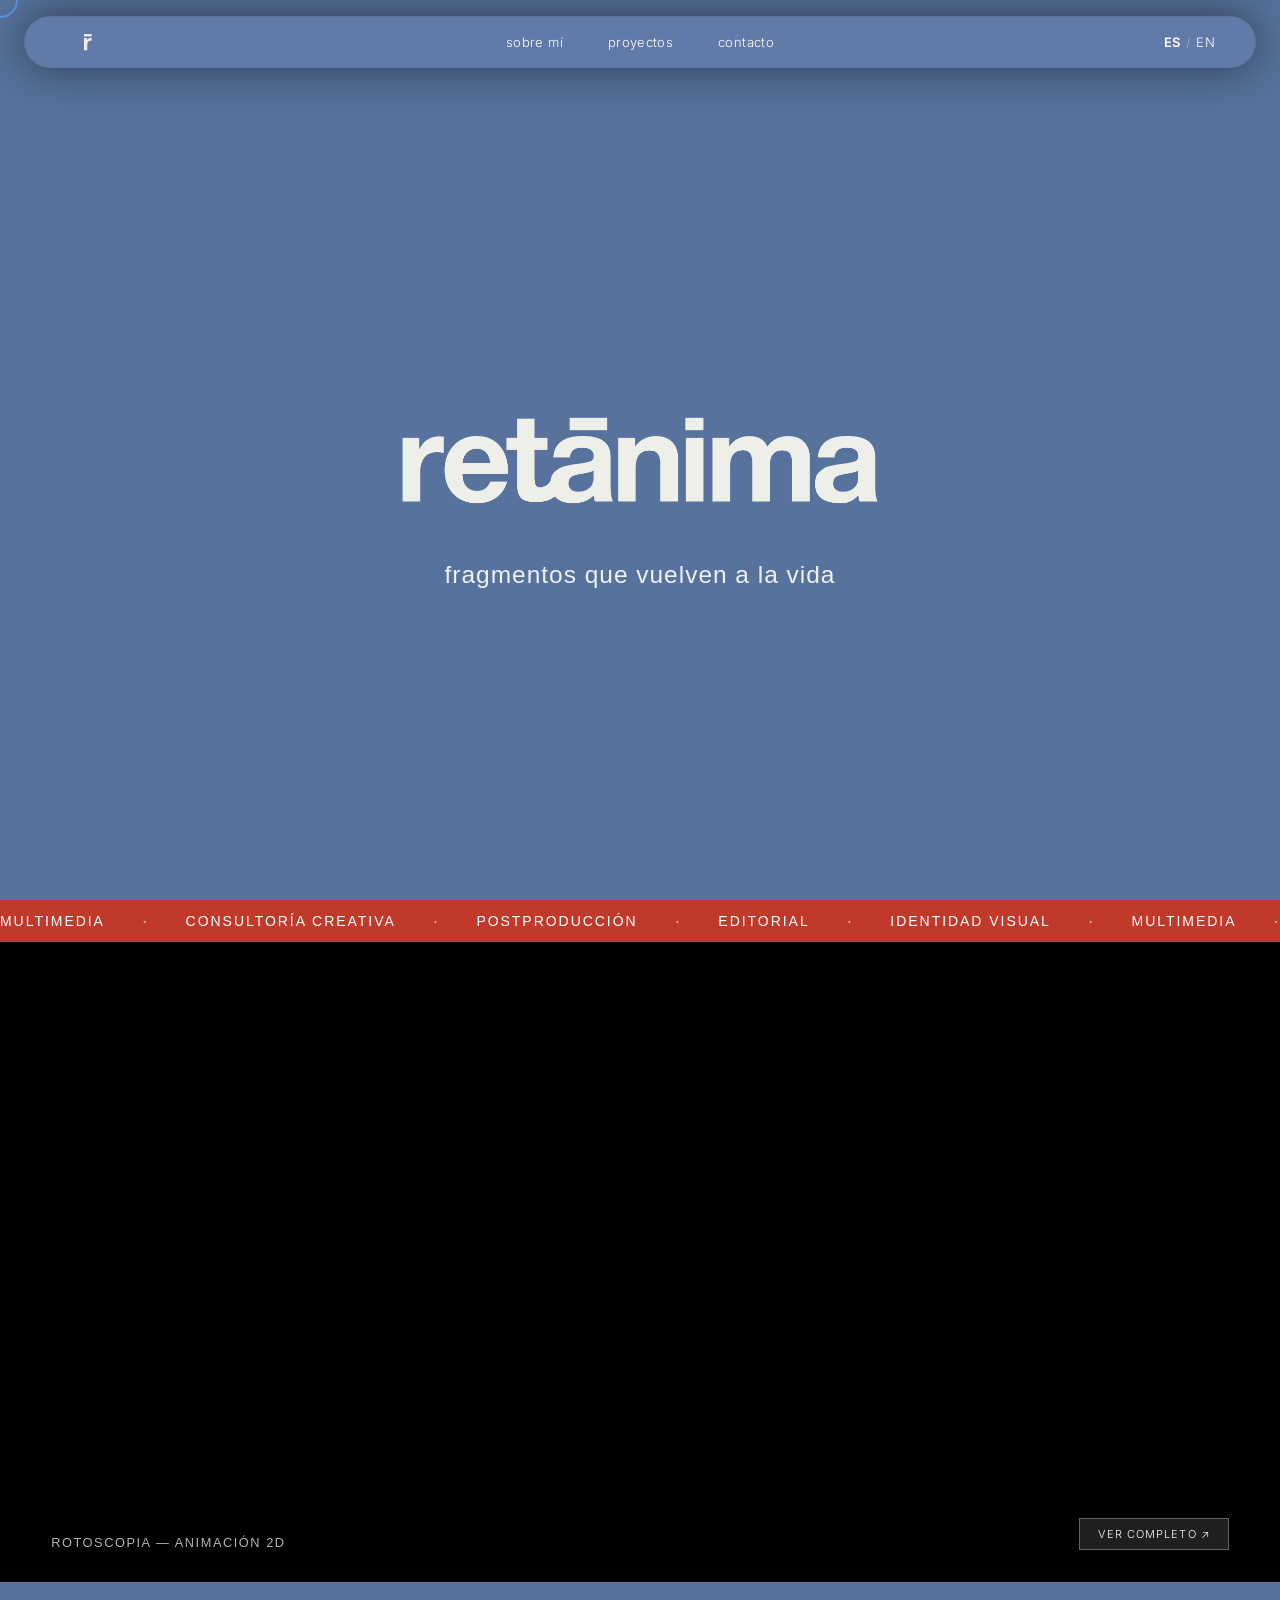
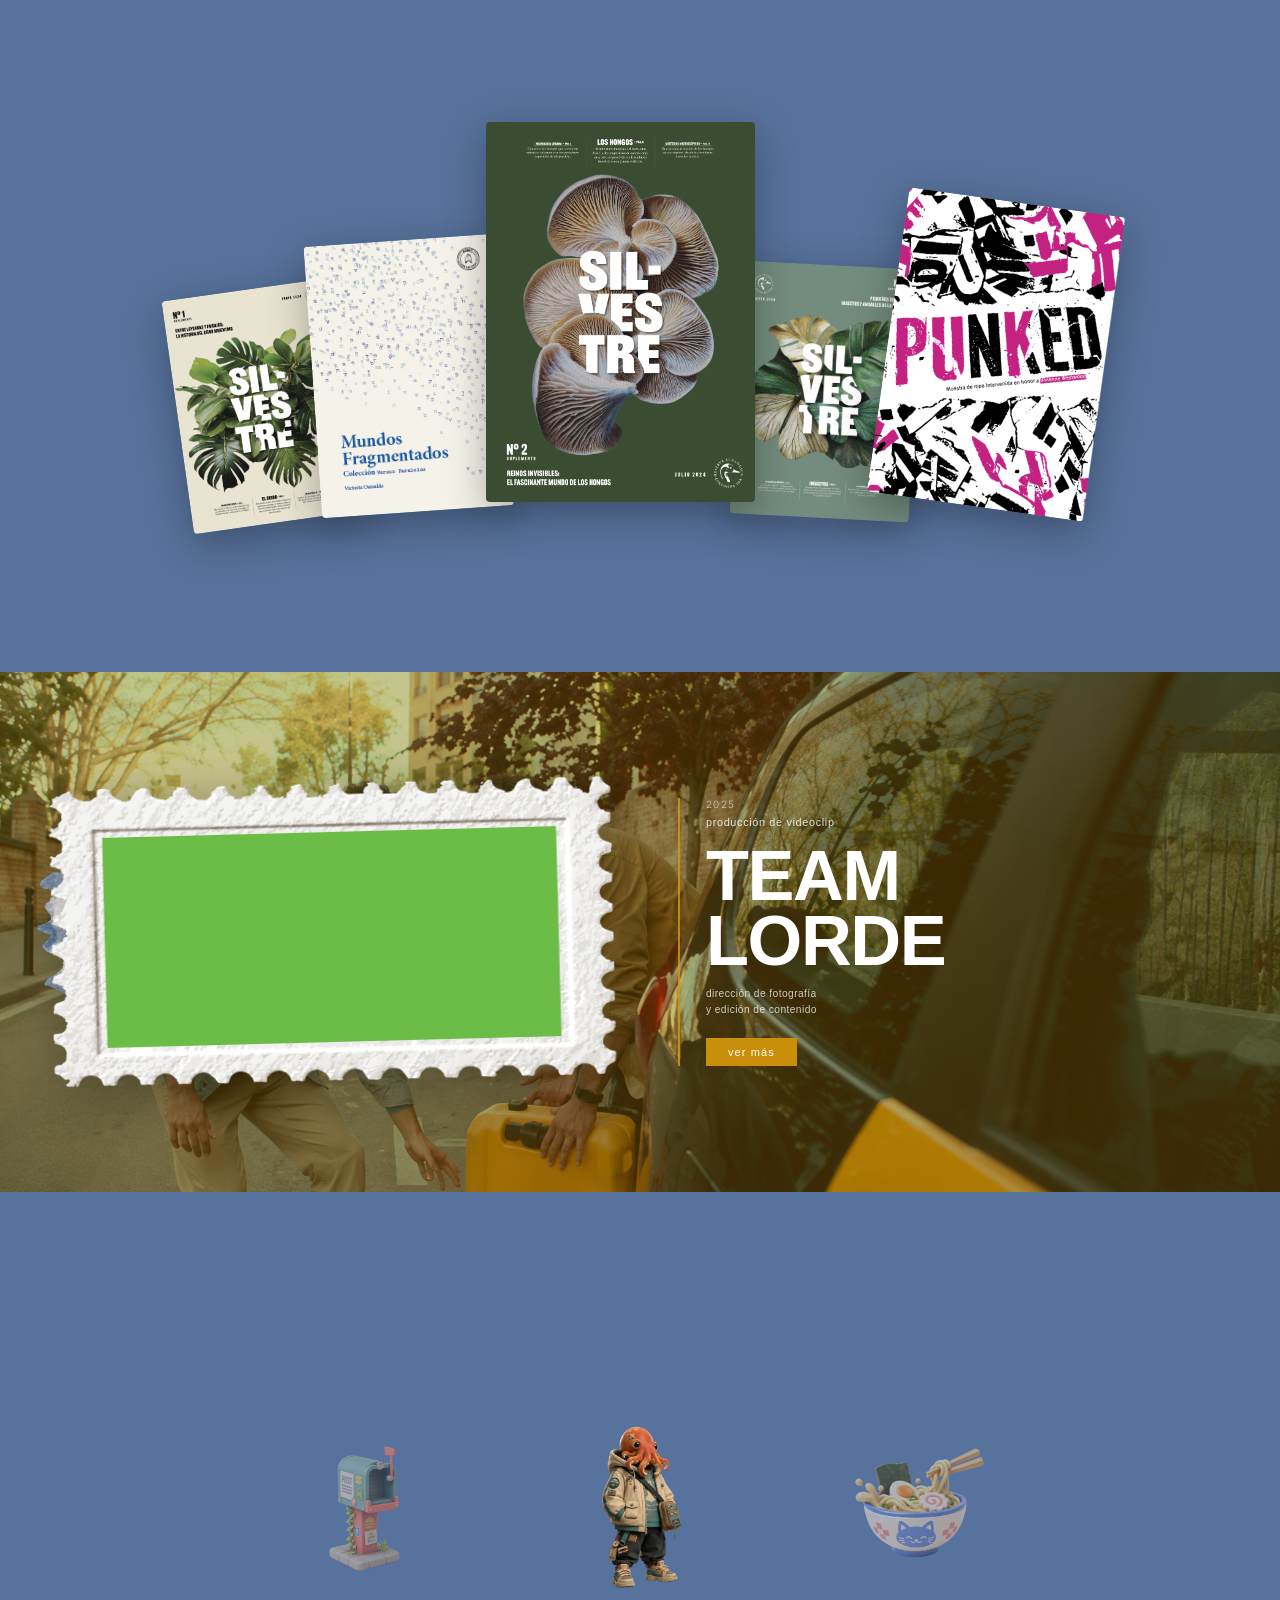
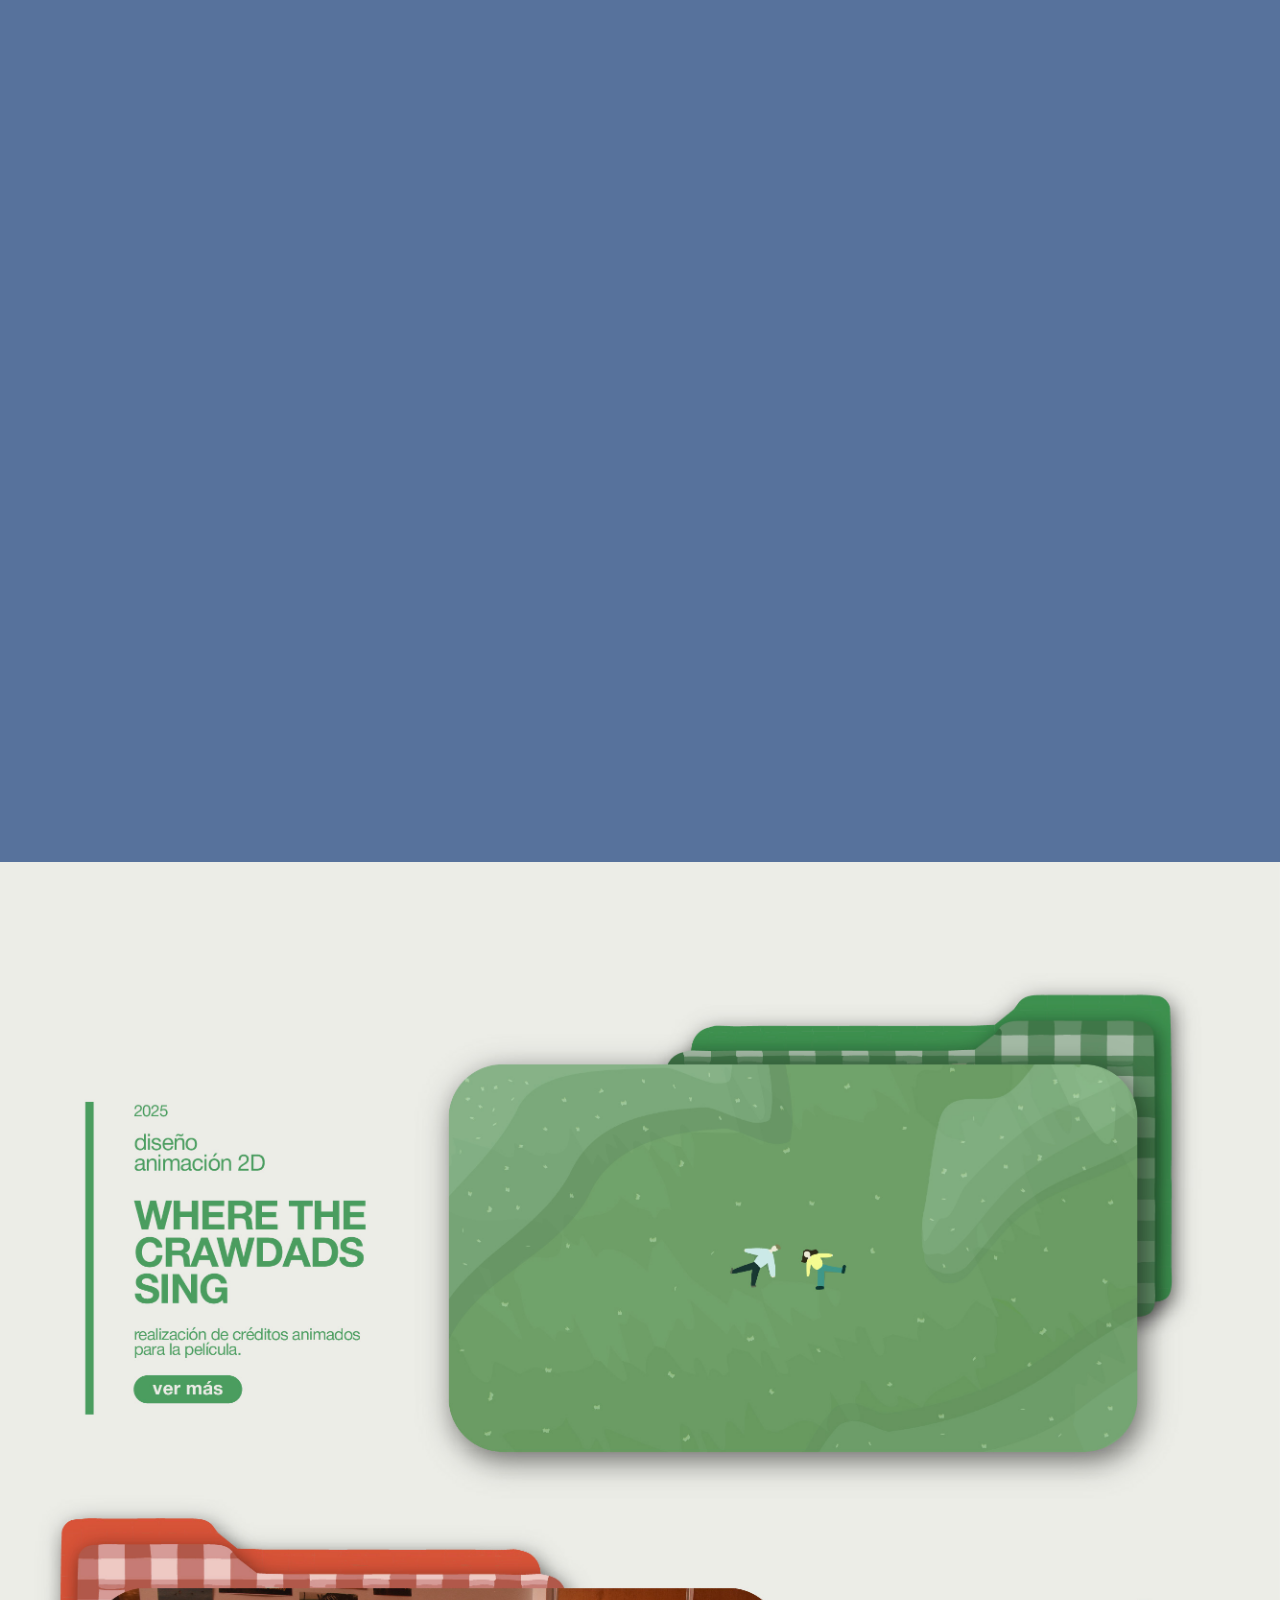
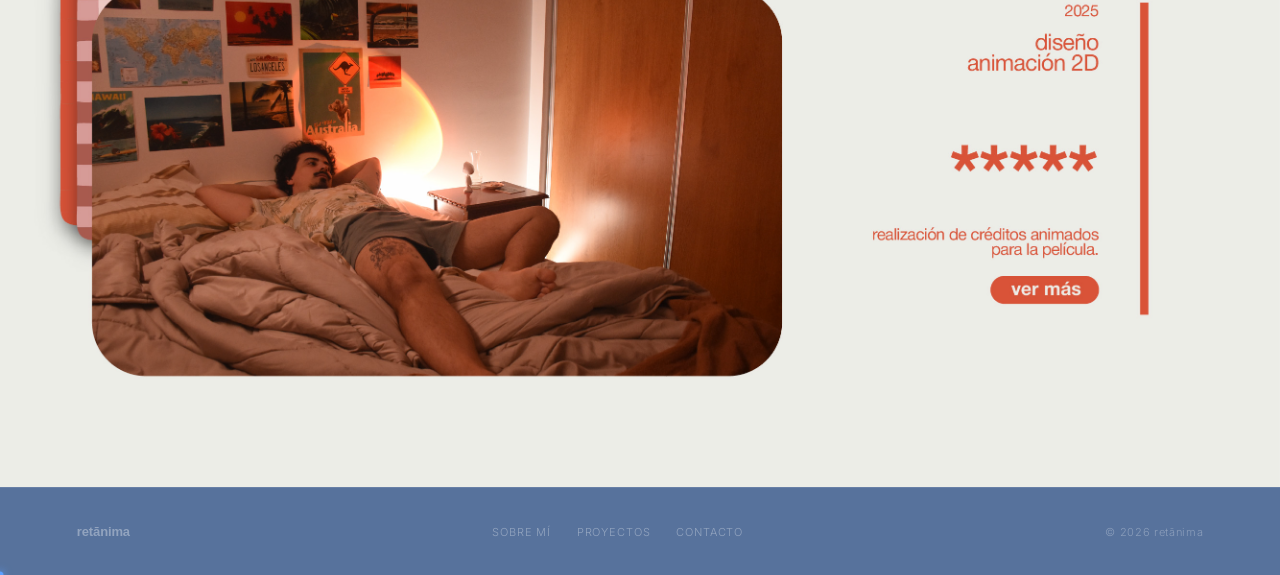
==== commit e9d0e47a: "Corregir header y reduccion de logo a svg" ====
--- a/index.html
+++ b/index.html
@@ -29,31 +29,37 @@
 /* HEADER */
 header{
   position:fixed;
-  top:0;left:0;right:0;
+  top:16px;left:50%;
+  transform:translateX(-50%);
+  width:calc(100% - 48px);
+  max-width:1300px;
   z-index:900;
-  height:80px;
-  background:#63b3ed;
+  height:52px;
+  background:rgba(108, 130, 177, 0.55);
+  backdrop-filter:blur(11px);
+  -webkit-backdrop-filter:blur(22px);
+  border:1px solid rgba(70, 59, 59, 0.14);
+  border-radius:40px;
+  box-shadow:0 0 45px rgba(0,0,0,.50);
   display:grid;
   grid-template-columns:1fr auto 1fr;
-  align-items:start;
-  padding:14px clamp(20px,4vw,52px) 0;
+  align-items:center;
+  padding:0 clamp(20px,4vw,40px);
 }
 .hdr-logo{
   display:flex;
   align-items:center;
   text-decoration:none;
-  margin-left:-20px;
-  margin-top:0;
 }
 .hdr-logo img{
-  width:76px;
-  height:76px;
+  width:44px;
+  height:44px;
   object-fit:contain;
 }
 nav.hdr-nav{
   display:flex;
   align-items:center;
-  gap:clamp(24px,3.5vw,52px);
+  gap:clamp(28px,3.5vw,54px);
 }
 nav.hdr-nav a{
   font-family:'Inter',sans-serif;
@@ -152,7 +158,6 @@
   width:100%;
   height:100vh;
   min-height:560px;
-  background:#57729c;
   display:flex;
   flex-direction:column;
   align-items:center;
@@ -545,23 +550,23 @@
 
 <header>
   <a href="#" class="hdr-logo">
-    <img src="../home/reduccion de logo.png" alt="retānima">
+    <img src="../home/ReduccionLogo.svg" alt="retānima">
   </a>
   <nav class="hdr-nav">
-    <a href="sobre-mi.html" data-i18n="nav.sobre">sobre mí</a>
+    <a href="Claude/sobre-mi.html" data-i18n="nav.sobre">sobre mí</a>
     <span class="nav-proyectos" id="navProy">
       <button class="nav-proy-btn" data-i18n="nav.proyectos">proyectos</button>
       <div class="proy-dropdown">
-        <a class="proy-item" href="../Claude/PUNKED - Galeria.html">PUNKED <span class="proy-tag">editorial</span></a>
-        <a class="proy-item" href="../Claude/Silvestre - Galeria.html">SILVESTRE <span class="proy-tag">editorial</span></a>
-        <a class="proy-item" href="../Claude/MundosFragmentados.html">MUNDOS FRAGMENTADOS <span class="proy-tag">editorial</span></a>
+        <a class="proy-item" href="Claude/PUNKED - Galeria.html">PUNKED <span class="proy-tag">editorial</span></a>
+        <a class="proy-item" href="Claude/Silvestre - Galeria.html">SILVESTRE <span class="proy-tag">editorial</span></a>
+        <a class="proy-item" href="Claude/MundosFragmentados.html">MUNDOS FRAGMENTADOS <span class="proy-tag">editorial</span></a>
         <div class="proy-divider"></div>
         <button class="proy-item" id="proy-team">TEAM VIDEOCLIP <span class="proy-tag">video</span></button>
         <button class="proy-item" id="proy-marciano">ROTOSCOPIA — ANIMACIÓN 2D <span class="proy-tag">video</span></button>
         <button class="proy-item" id="proy-interestelar">REGRESO INTERESTELAR <span class="proy-tag">video</span></button>
       </div>
     </span>
-    <a href="contacto.html" data-i18n="nav.contacto">contacto</a>
+    <a href="Claude/contacto.html" data-i18n="nav.contacto">contacto</a>
   </nav>
   <button class="hdr-lang" id="langToggle" aria-label="Cambiar idioma">
     <span class="active" id="langES">ES</span>
@@ -609,7 +614,7 @@
     </div>
     <div class="ed-card"
       data-src="../MundosFragmentados/P%C3%A1ginas/P%C3%A1gina%20(1).jpg"
-      data-href="MundosFragmentados.html">
+      data-href="Claude/MundosFragmentados.html">
       <img src="../MundosFragmentados/P%C3%A1ginas/P%C3%A1gina%20(1).jpg" alt="Mundos Fragmentados">
     </div>
     <div class="ed-card" data-src="../SILVESTRE/Portada2Silvestre.jpg">
@@ -671,11 +676,11 @@
 </section>
 
 <footer>
-  <a href="retanima.html" class="ft-brand">retānima</a>
+  <a href="Claude/retanima.html" class="ft-brand">retānima</a>
   <div class="ft-links">
-    <a href="sobre-mi.html">sobre mí</a>
-    <a href="retanima.html">proyectos</a>
-    <a href="contacto.html">contacto</a>
+    <a href="Claude/sobre-mi.html">sobre mí</a>
+    <a href="Claude/retanima.html">proyectos</a>
+    <a href="Claude/contacto.html">contacto</a>
   </div>
   <span class="ft-copy">© 2026 retānima</span>
 </footer>
@@ -694,7 +699,7 @@
 <div id="cur-dot"></div>
 <div id="cur-ring"></div>
 <div id="loader">
-  <img id="loader-logo" src="../home/reduccion de logo.png" alt="retánima">
+  <img id="loader-logo" src="../home/ReduccionLogo.svg" alt="retánima">
   <div id="loader-bar"></div>
 </div>
 
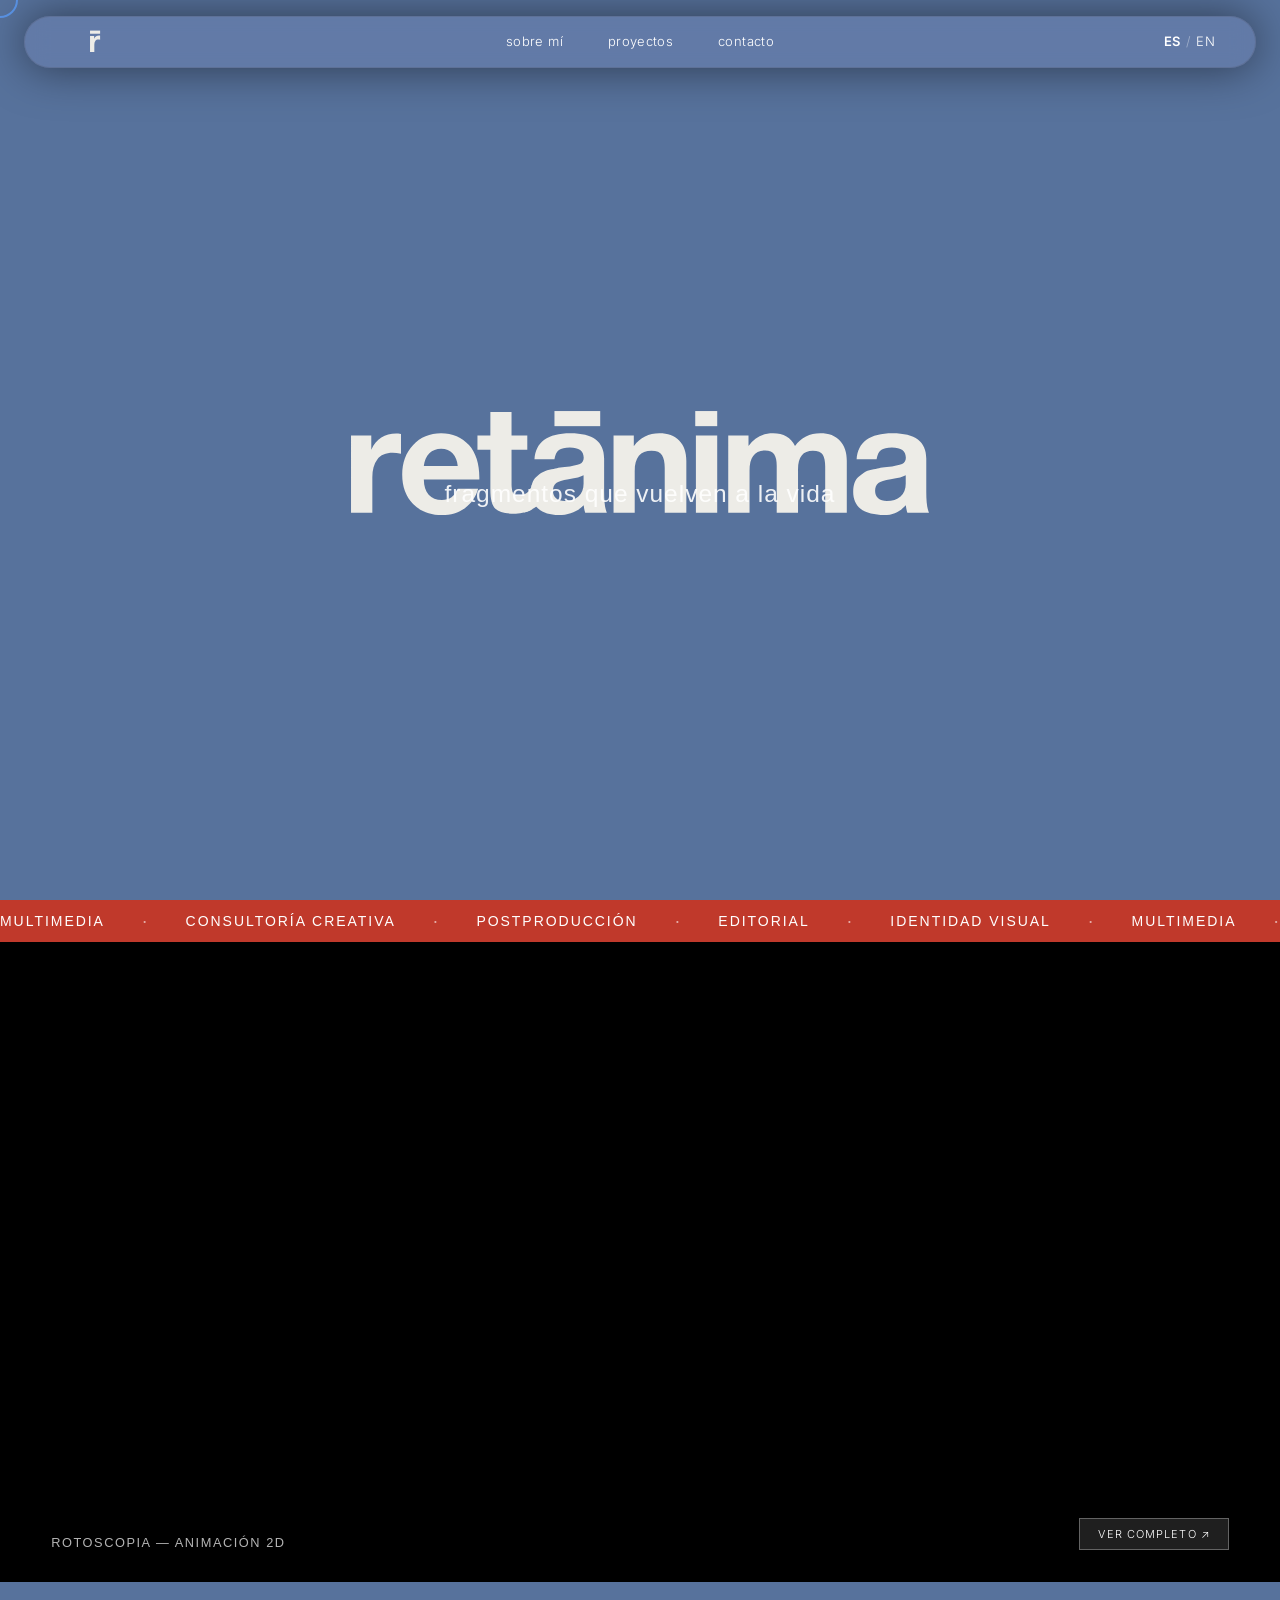
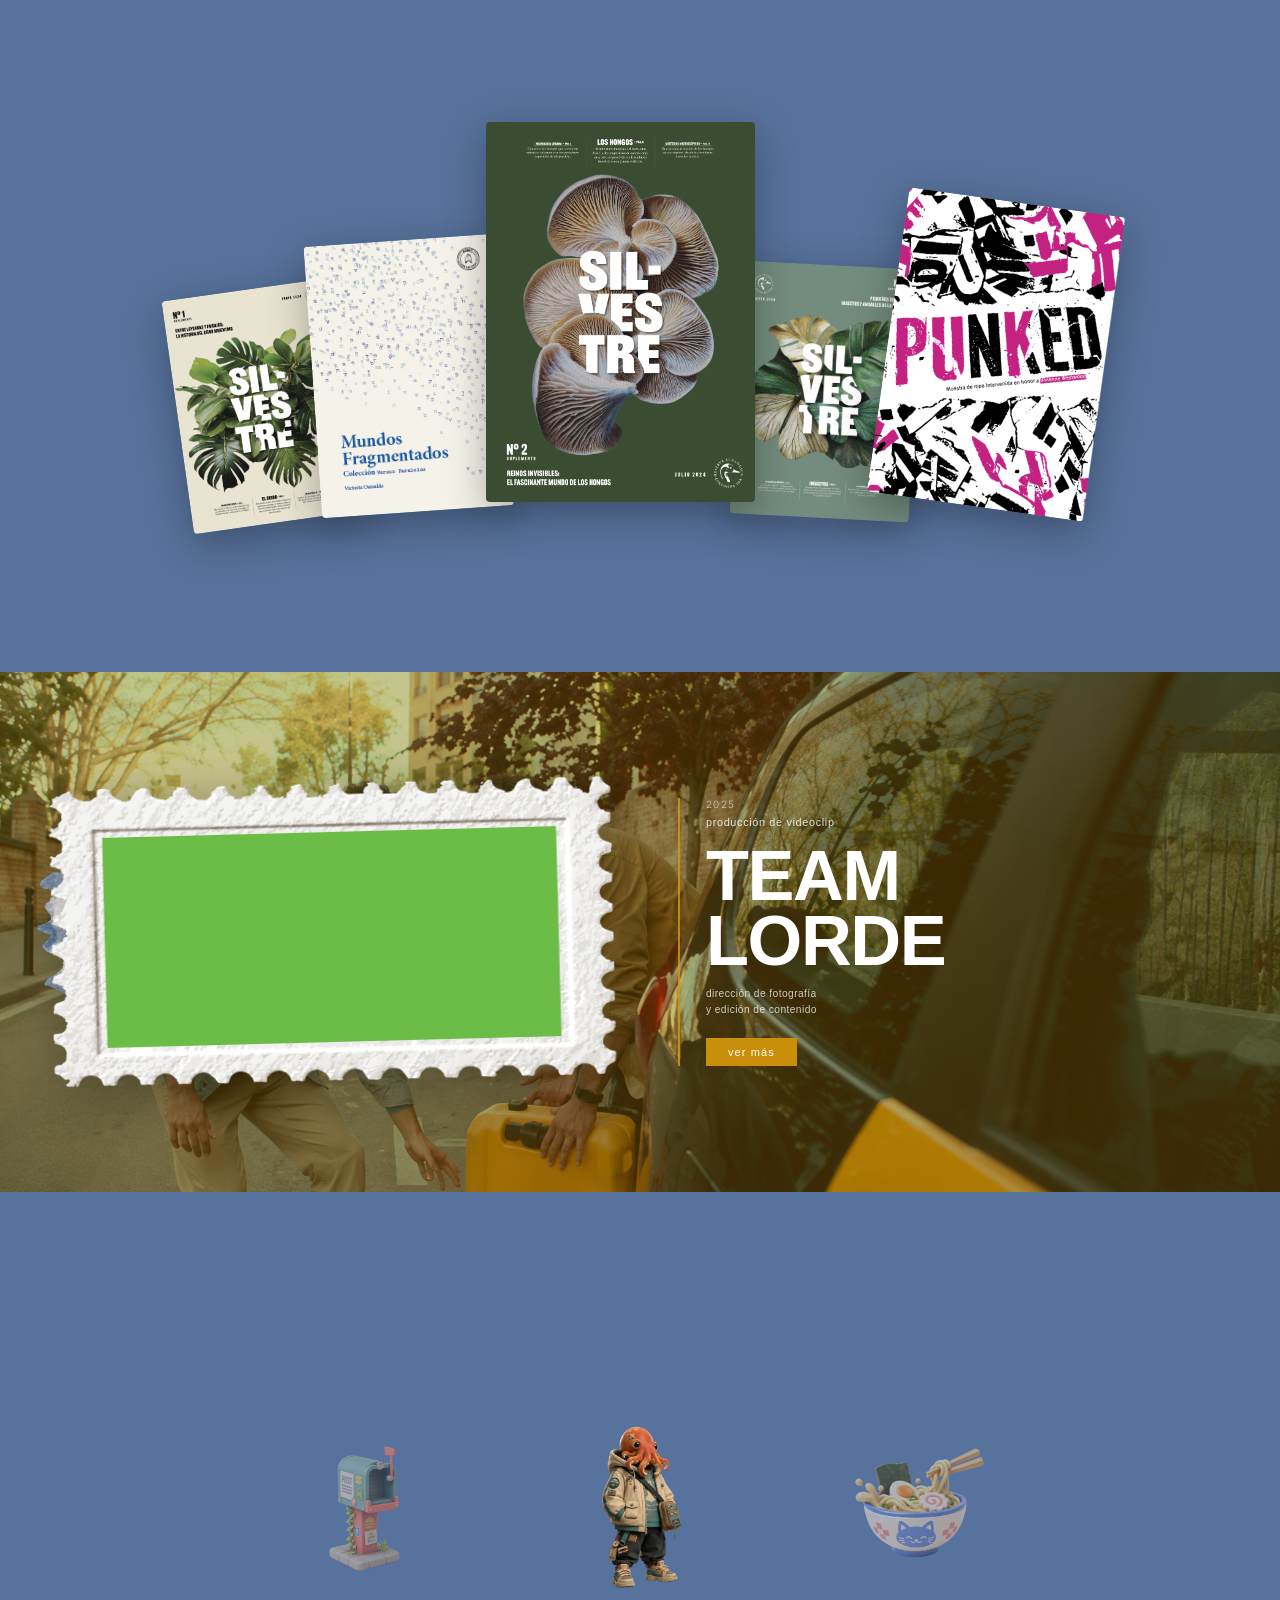
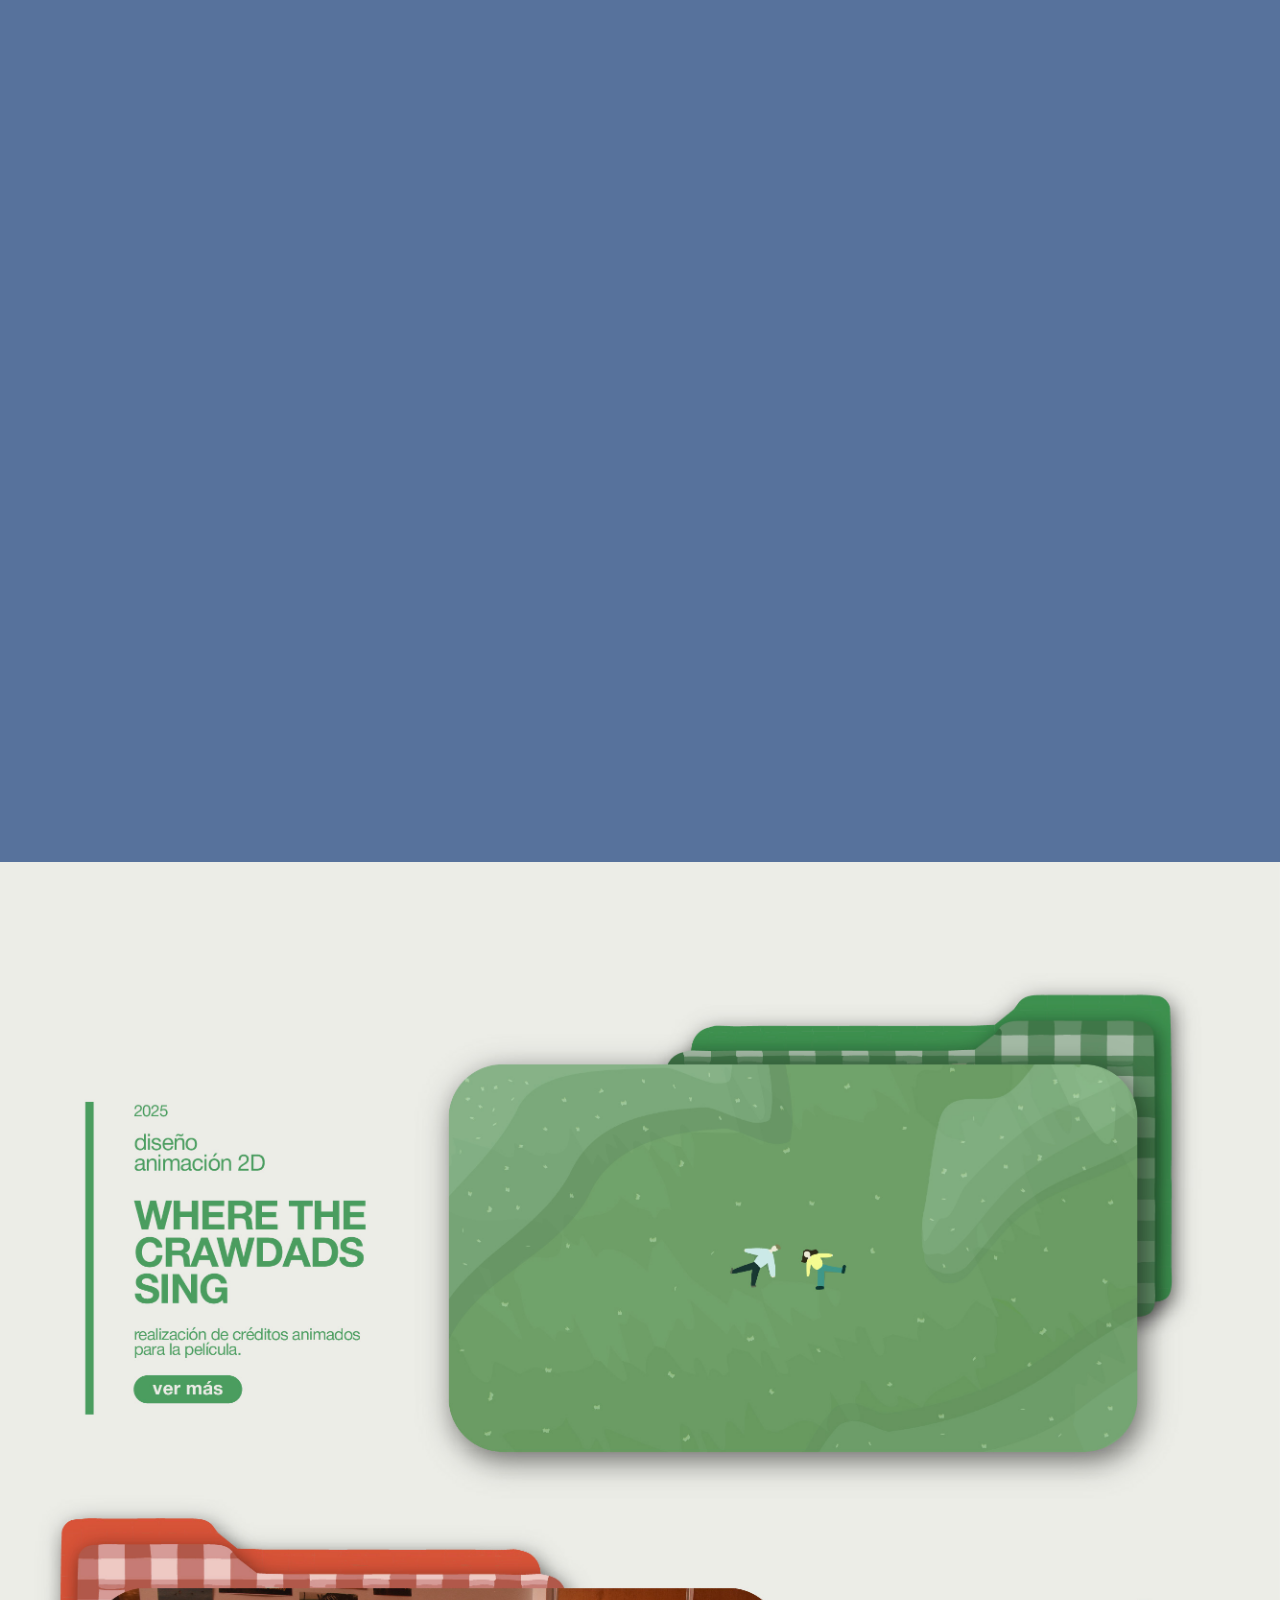
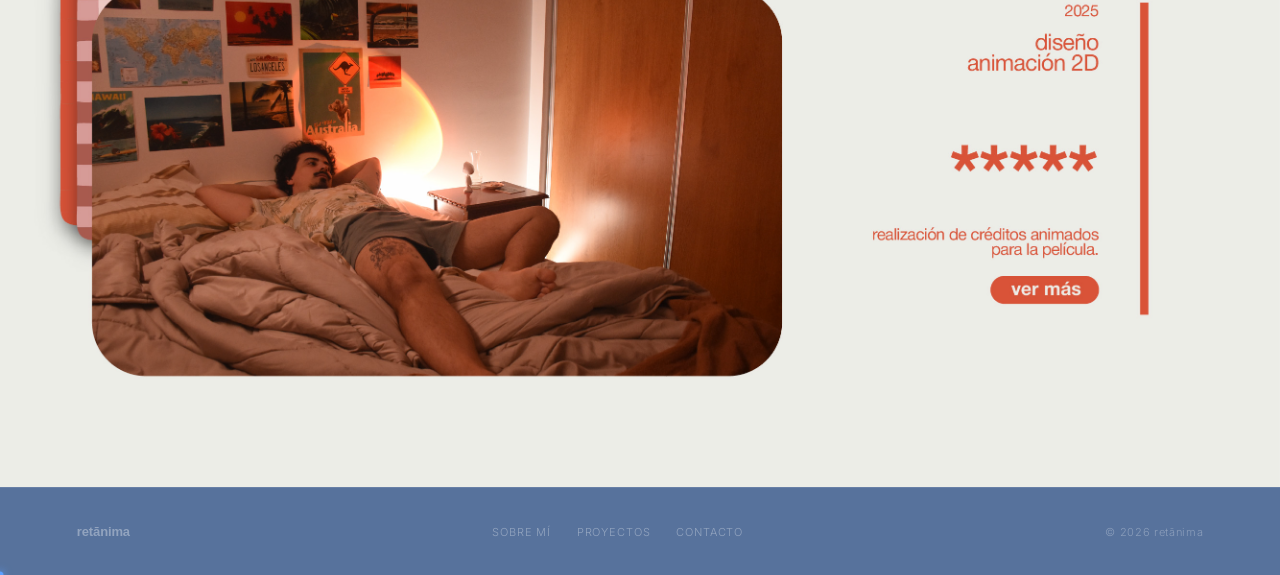
==== commit 14a05015: "Corregir header y portada de la home" ====
--- a/index.html
+++ b/index.html
@@ -50,16 +50,18 @@
   display:flex;
   align-items:center;
   text-decoration:none;
+  margin-top:-5px;
 }
 .hdr-logo img{
-  width:44px;
-  height:44px;
+  width:58px;
+  height:58px;
   object-fit:contain;
 }
 nav.hdr-nav{
   display:flex;
   align-items:center;
   gap:clamp(28px,3.5vw,54px);
+  margin-top:-5px;
 }
 nav.hdr-nav a{
   font-family:'Inter',sans-serif;
@@ -69,15 +71,20 @@
   text-decoration:none;
   color:#fff;
   transition:opacity .2s;
-}
+  position:relative;
+}
+nav.hdr-nav a::after{content:'';position:absolute;bottom:-3px;left:0;width:0;height:1px;background:#fff;transition:width .2s ease;}
 nav.hdr-nav a:hover{opacity:.55}
+nav.hdr-nav a:hover::after{width:100%;}
 .nav-proyectos{position:relative;}
 .nav-proy-btn{
   font-family:'Inter',sans-serif;font-size:13px;font-weight:300;
   letter-spacing:.03em;color:#fff;background:none;border:none;
-  cursor:pointer;padding:0;transition:opacity .2s;
-}
+  cursor:pointer;padding:0;transition:opacity .2s;position:relative;top:-0.5px;
+}
+.nav-proy-btn::after{content:'';position:absolute;bottom:-3px;left:0;width:0;height:1px;background:#fff;transition:width .2s ease;}
 .nav-proy-btn:hover{opacity:.55;}
+.nav-proy-btn:hover::after{width:100%;}
 .proy-dropdown{
   position:absolute;
   top:calc(100% + 14px);
@@ -146,6 +153,7 @@
   background:none;
   border:none;
   padding:0;
+  margin-top:-5px;
   transition:opacity .2s;
 }
 .hdr-lang:hover{opacity:.55}
@@ -184,7 +192,7 @@
   gap:2px;
 }
 .portada-logo{
-  width:clamp(380px,70vw,960px);
+  width:clamp(280px,52vw,740px);
   object-fit:contain;
   display:block;
   margin-top:-150px;
@@ -550,7 +558,7 @@
 
 <header>
   <a href="#" class="hdr-logo">
-    <img src="../home/ReduccionLogo.svg" alt="retānima">
+    <img src="home/ReduccionLogo.svg" alt="retānima">
   </a>
   <nav class="hdr-nav">
     <a href="Claude/sobre-mi.html" data-i18n="nav.sobre">sobre mí</a>
@@ -580,7 +588,7 @@
     autoplay loop muted playsinline disablepictureinpicture
     preload="auto"></video>
   <div class="portada-text">
-    <img class="portada-logo" src="../home/logo.png" alt="retānima">
+    <img class="portada-logo" src="../home/logo.svg" alt="retānima">
     <p class="portada-sub" data-i18n="hero.sub">fragmentos que vuelven a la vida</p>
   </div>
 </section>
@@ -699,7 +707,7 @@
 <div id="cur-dot"></div>
 <div id="cur-ring"></div>
 <div id="loader">
-  <img id="loader-logo" src="../home/ReduccionLogo.svg" alt="retánima">
+  <img id="loader-logo" src="home/ReduccionLogo.svg" alt="retánima">
   <div id="loader-bar"></div>
 </div>
 
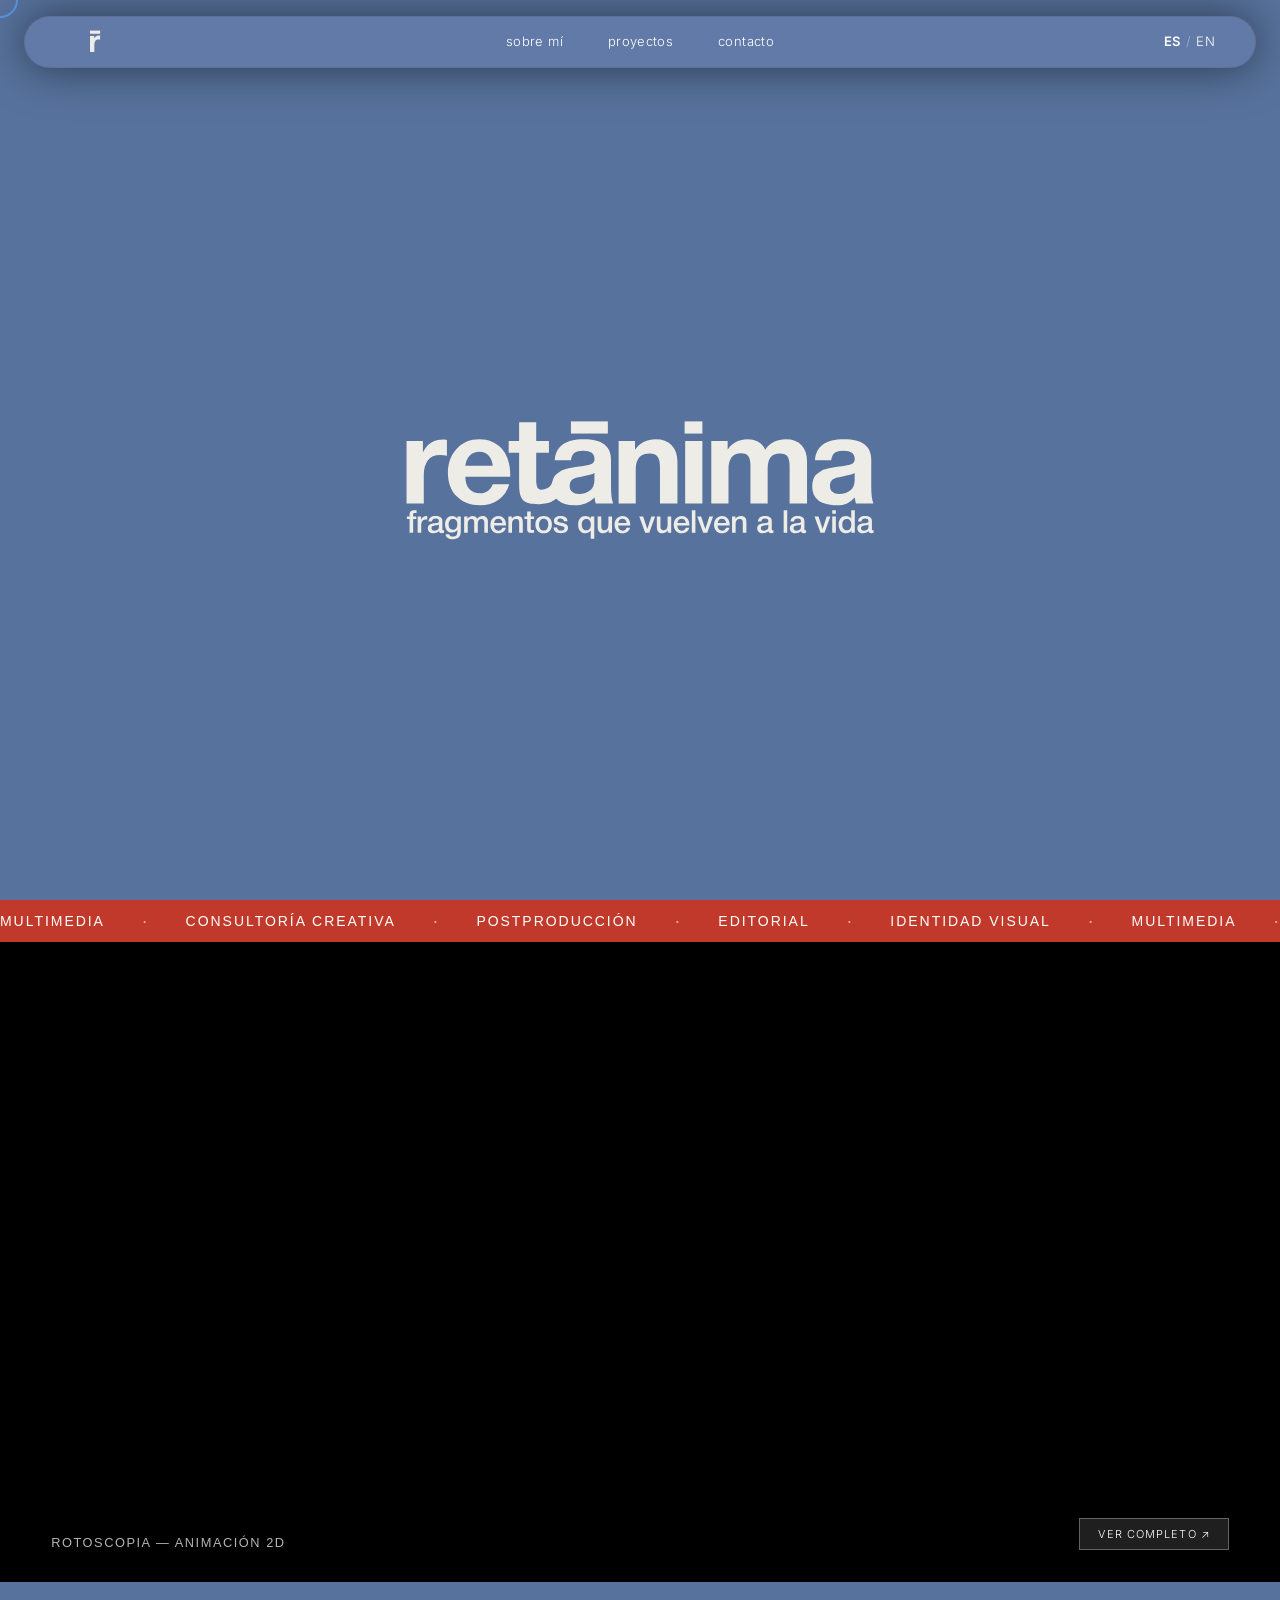
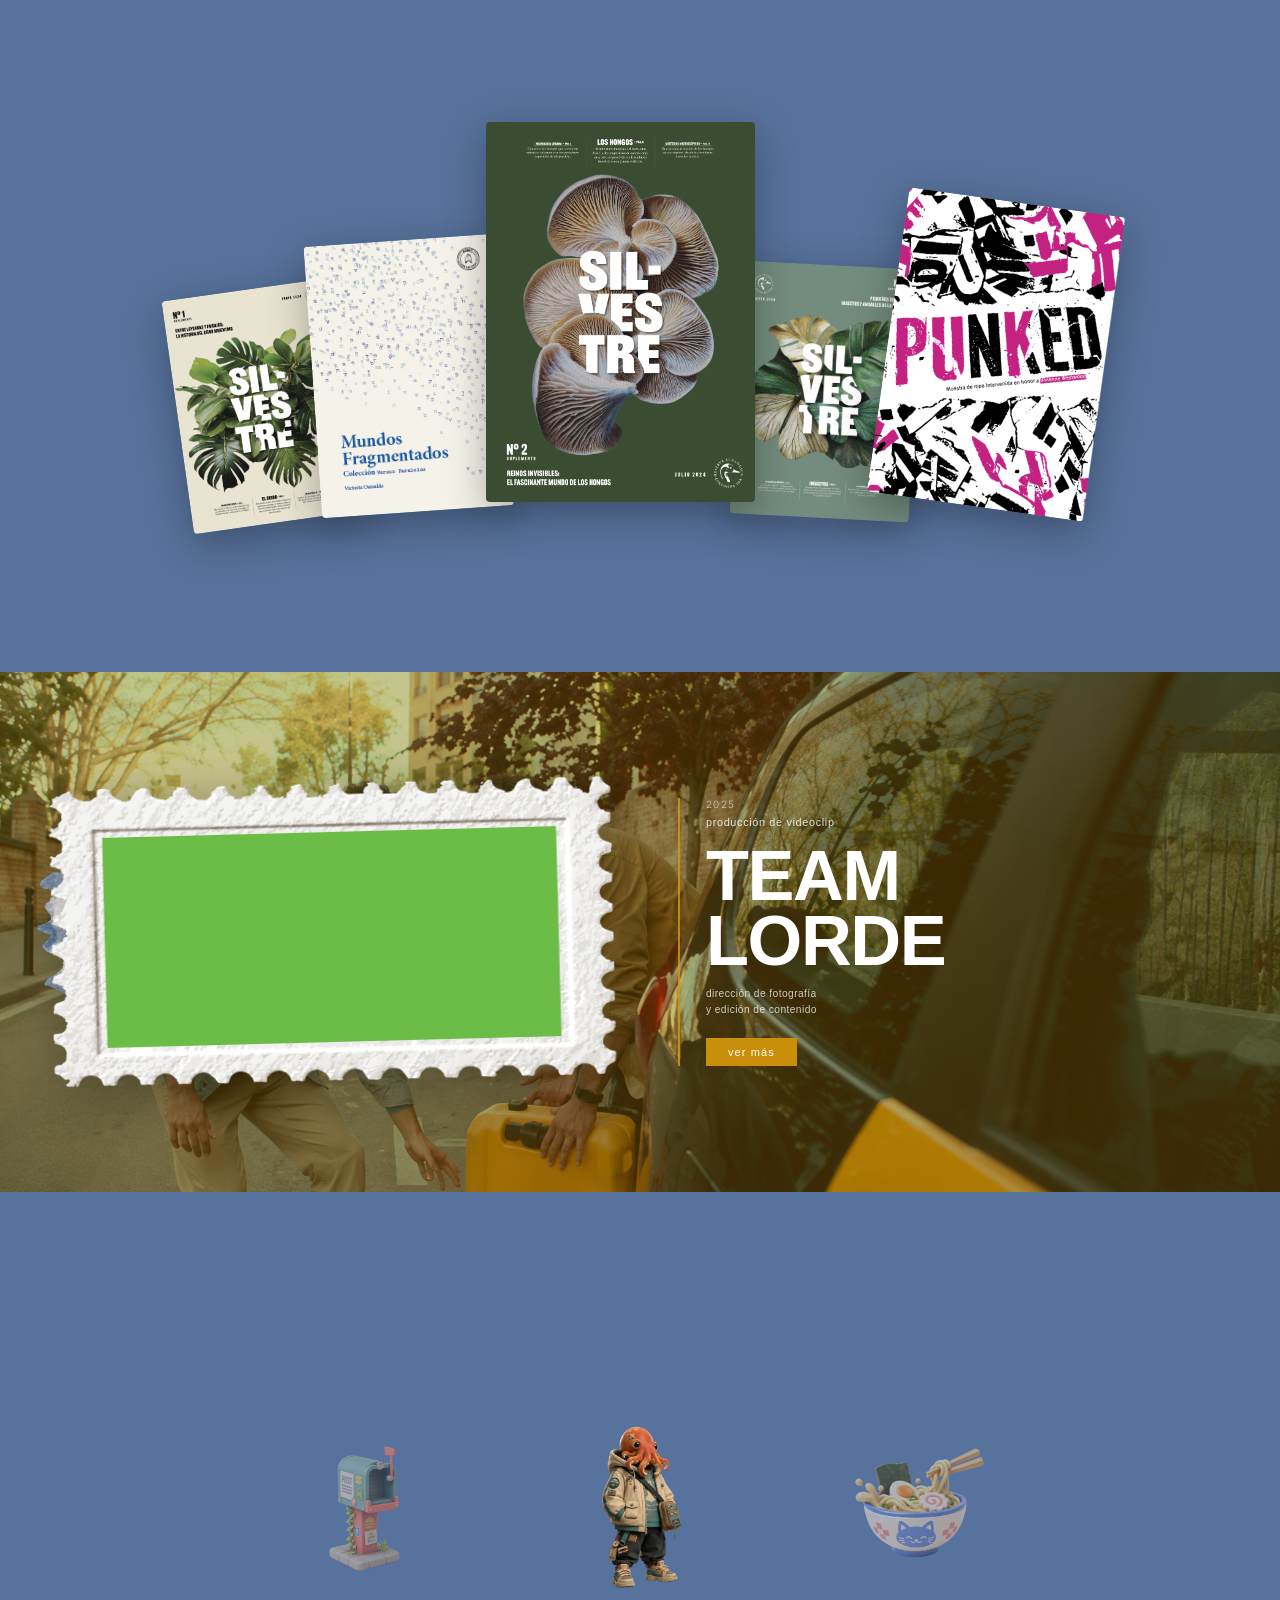
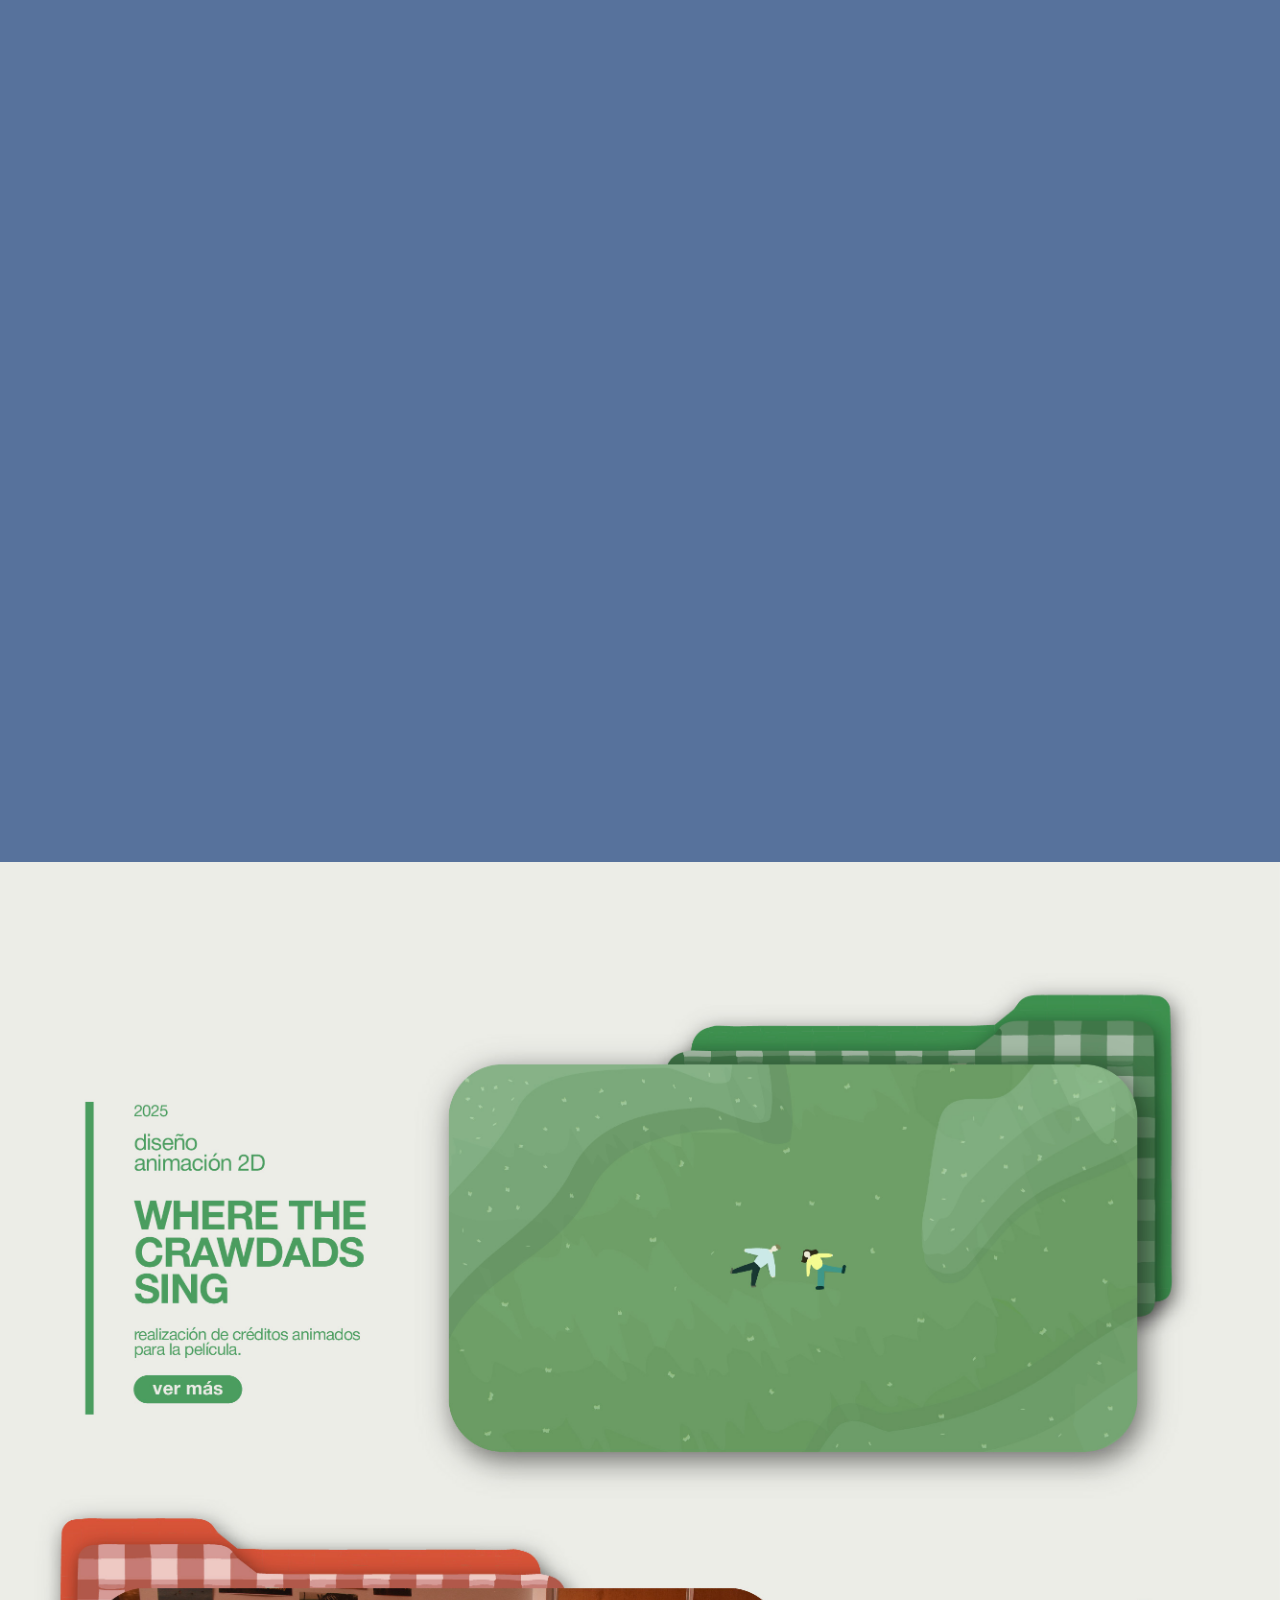
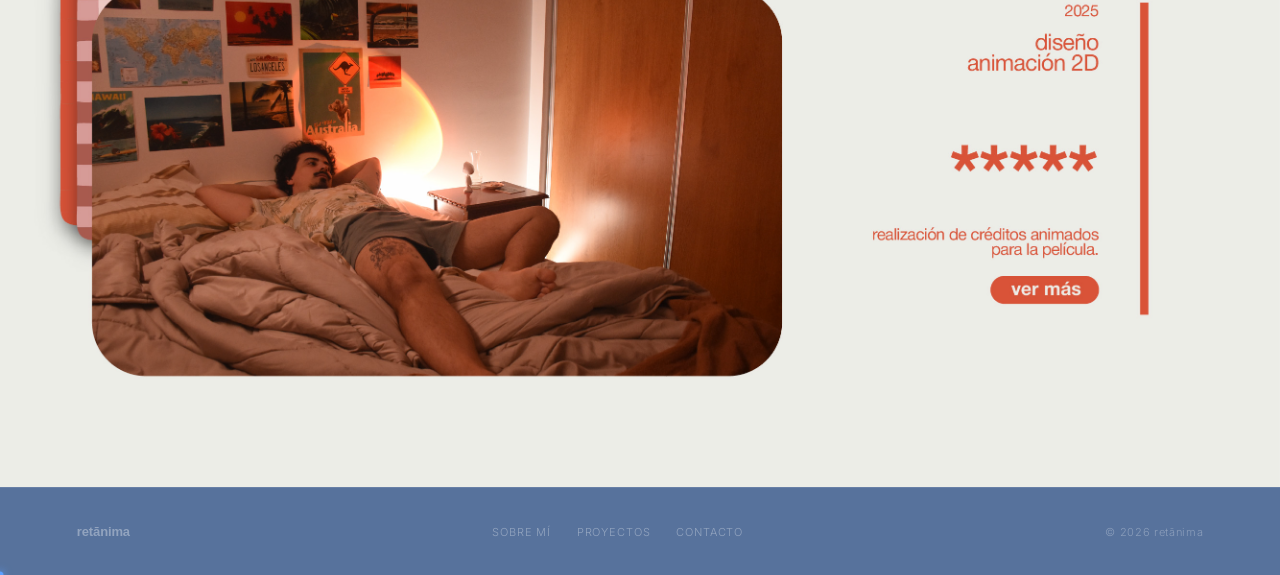
==== commit f6ed97b4: "Corregir header y portada de la home, logo a svg y logo con bajada a svg" ====
--- a/index.html
+++ b/index.html
@@ -192,21 +192,12 @@
   gap:2px;
 }
 .portada-logo{
-  width:clamp(280px,52vw,740px);
+  width:clamp(220px,42vw,550px);
   object-fit:contain;
   display:block;
-  margin-top:-150px;
+  margin-top:50px;
   margin-left:auto;
   margin-right:auto;
-}
-.portada-sub{
-  font-family:'Helvetica Neue','Helvetica',Arial,sans-serif;
-  font-weight:400;
-  font-size:clamp(24.5px,1.6vw,22px);
-  letter-spacing:.04em;
-  color:#fff;
-  opacity:.9;
-  margin-top:-235px;
 }
 
 /* TICKER */
@@ -588,8 +579,7 @@
     autoplay loop muted playsinline disablepictureinpicture
     preload="auto"></video>
   <div class="portada-text">
-    <img class="portada-logo" src="../home/logo.svg" alt="retānima">
-    <p class="portada-sub" data-i18n="hero.sub">fragmentos que vuelven a la vida</p>
+    <img class="portada-logo" src="../home/logoconbajada.svg" alt="retānima">
   </div>
 </section>
 
@@ -722,13 +712,11 @@
     'nav.sobre': 'sobre mí',
     'nav.proyectos': 'proyectos',
     'nav.contacto': 'contacto',
-    'hero.sub': 'fragmentos que vuelven a la vida',
   },
   en: {
     'nav.sobre': 'about',
     'nav.proyectos': 'projects',
     'nav.contacto': 'contact',
-    'hero.sub': 'fragments that come back to life',
   }
 };
 
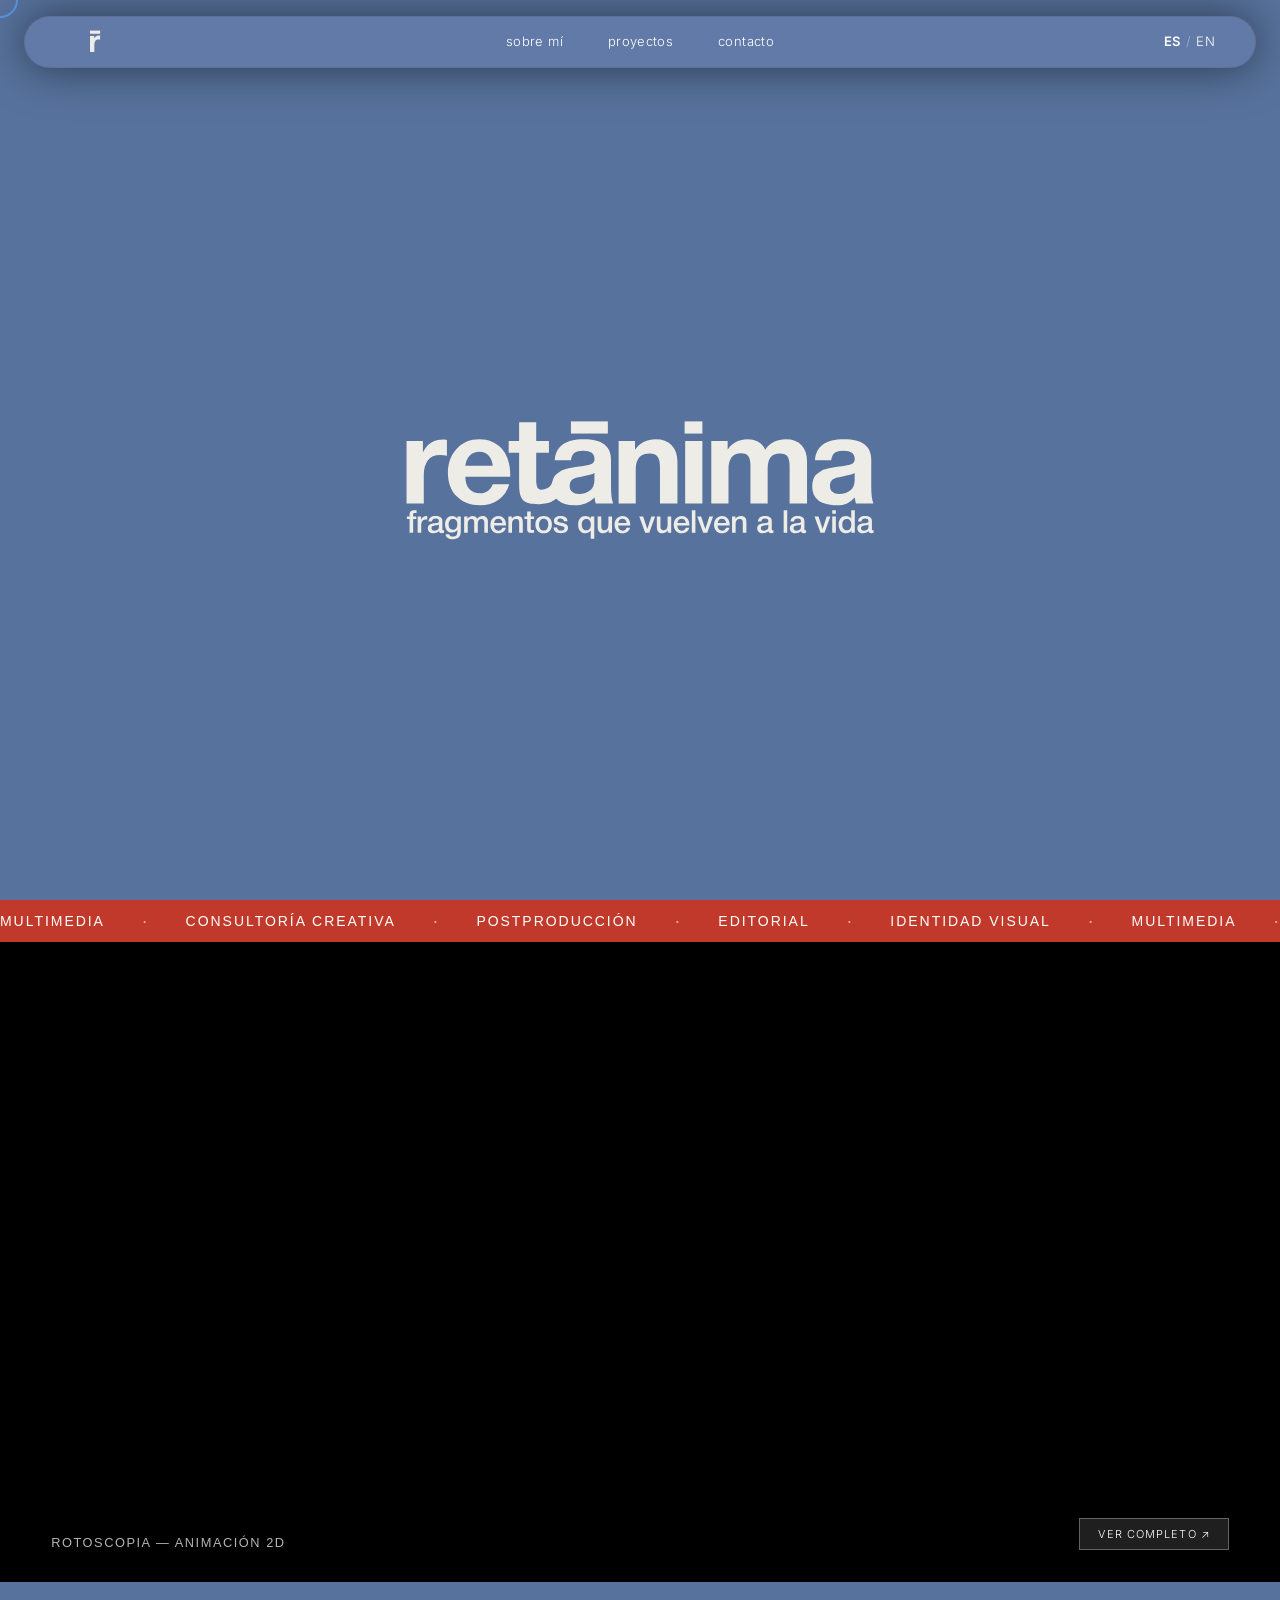
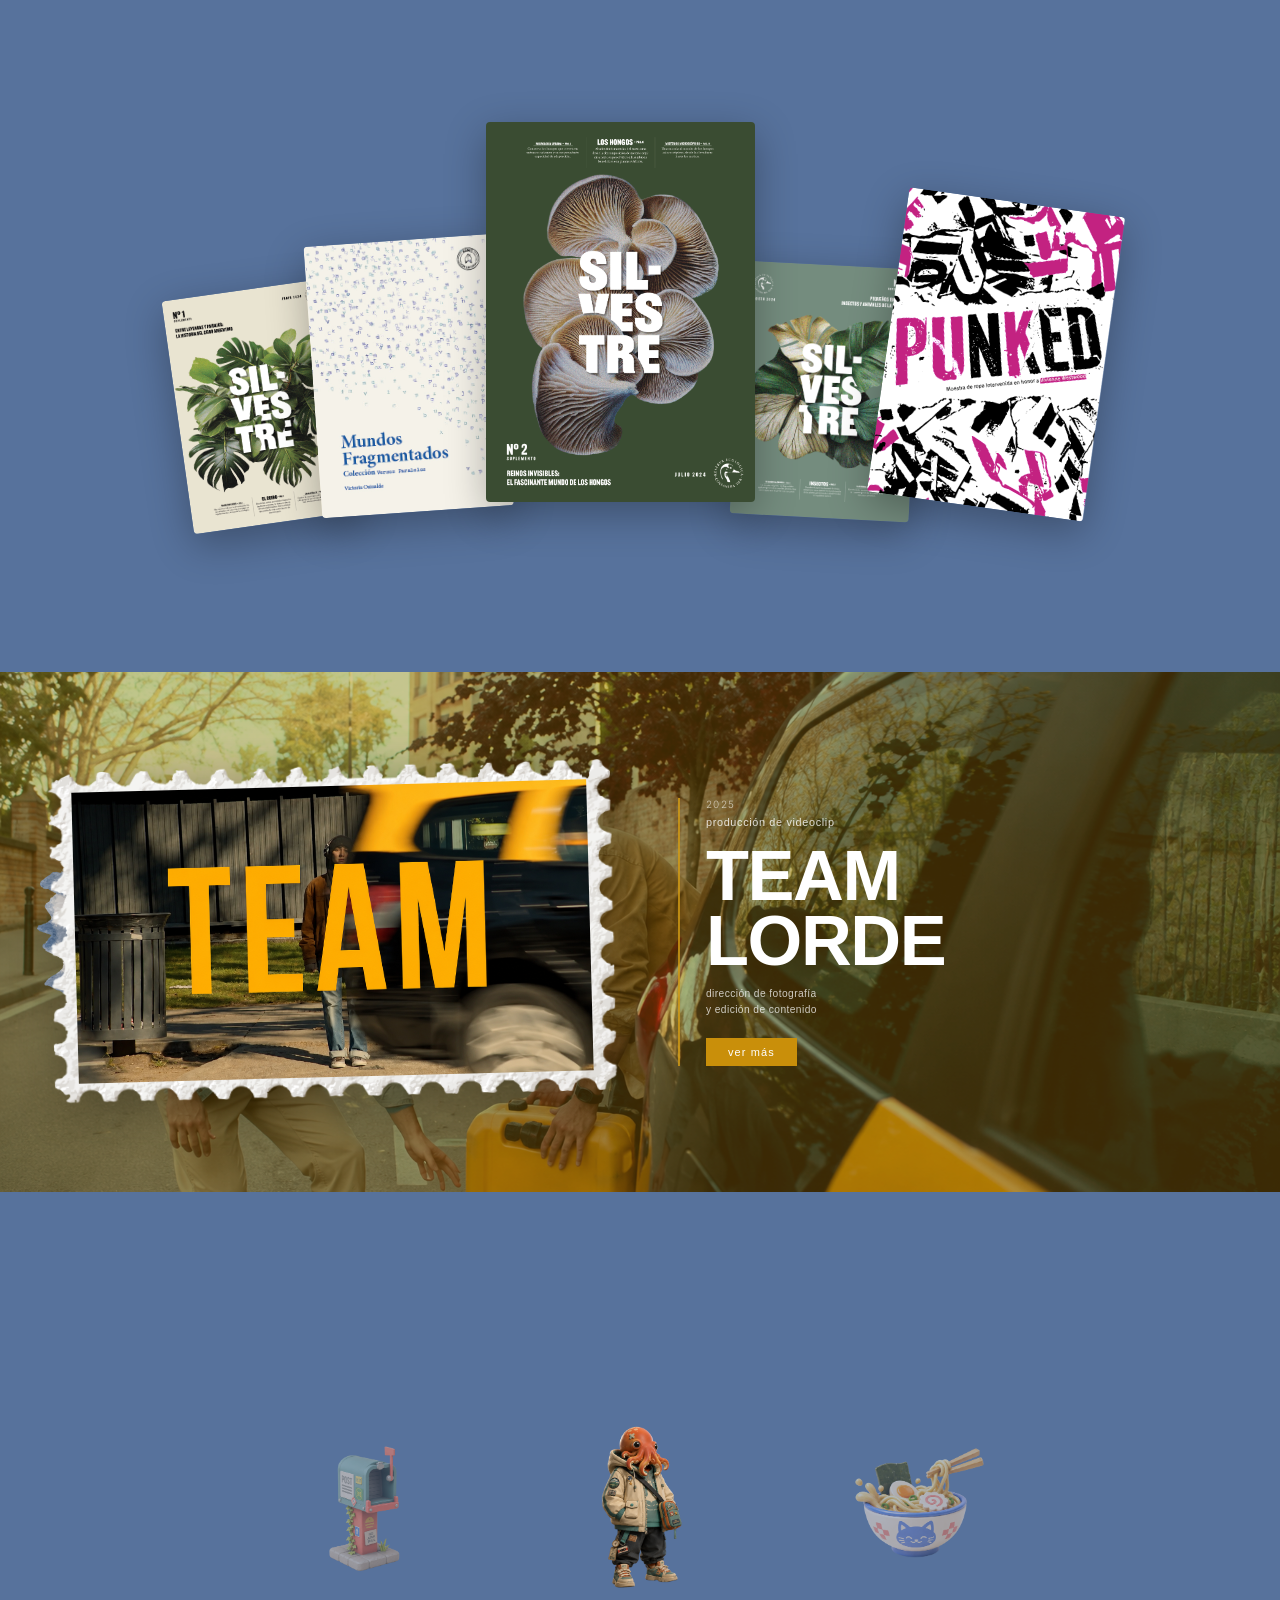
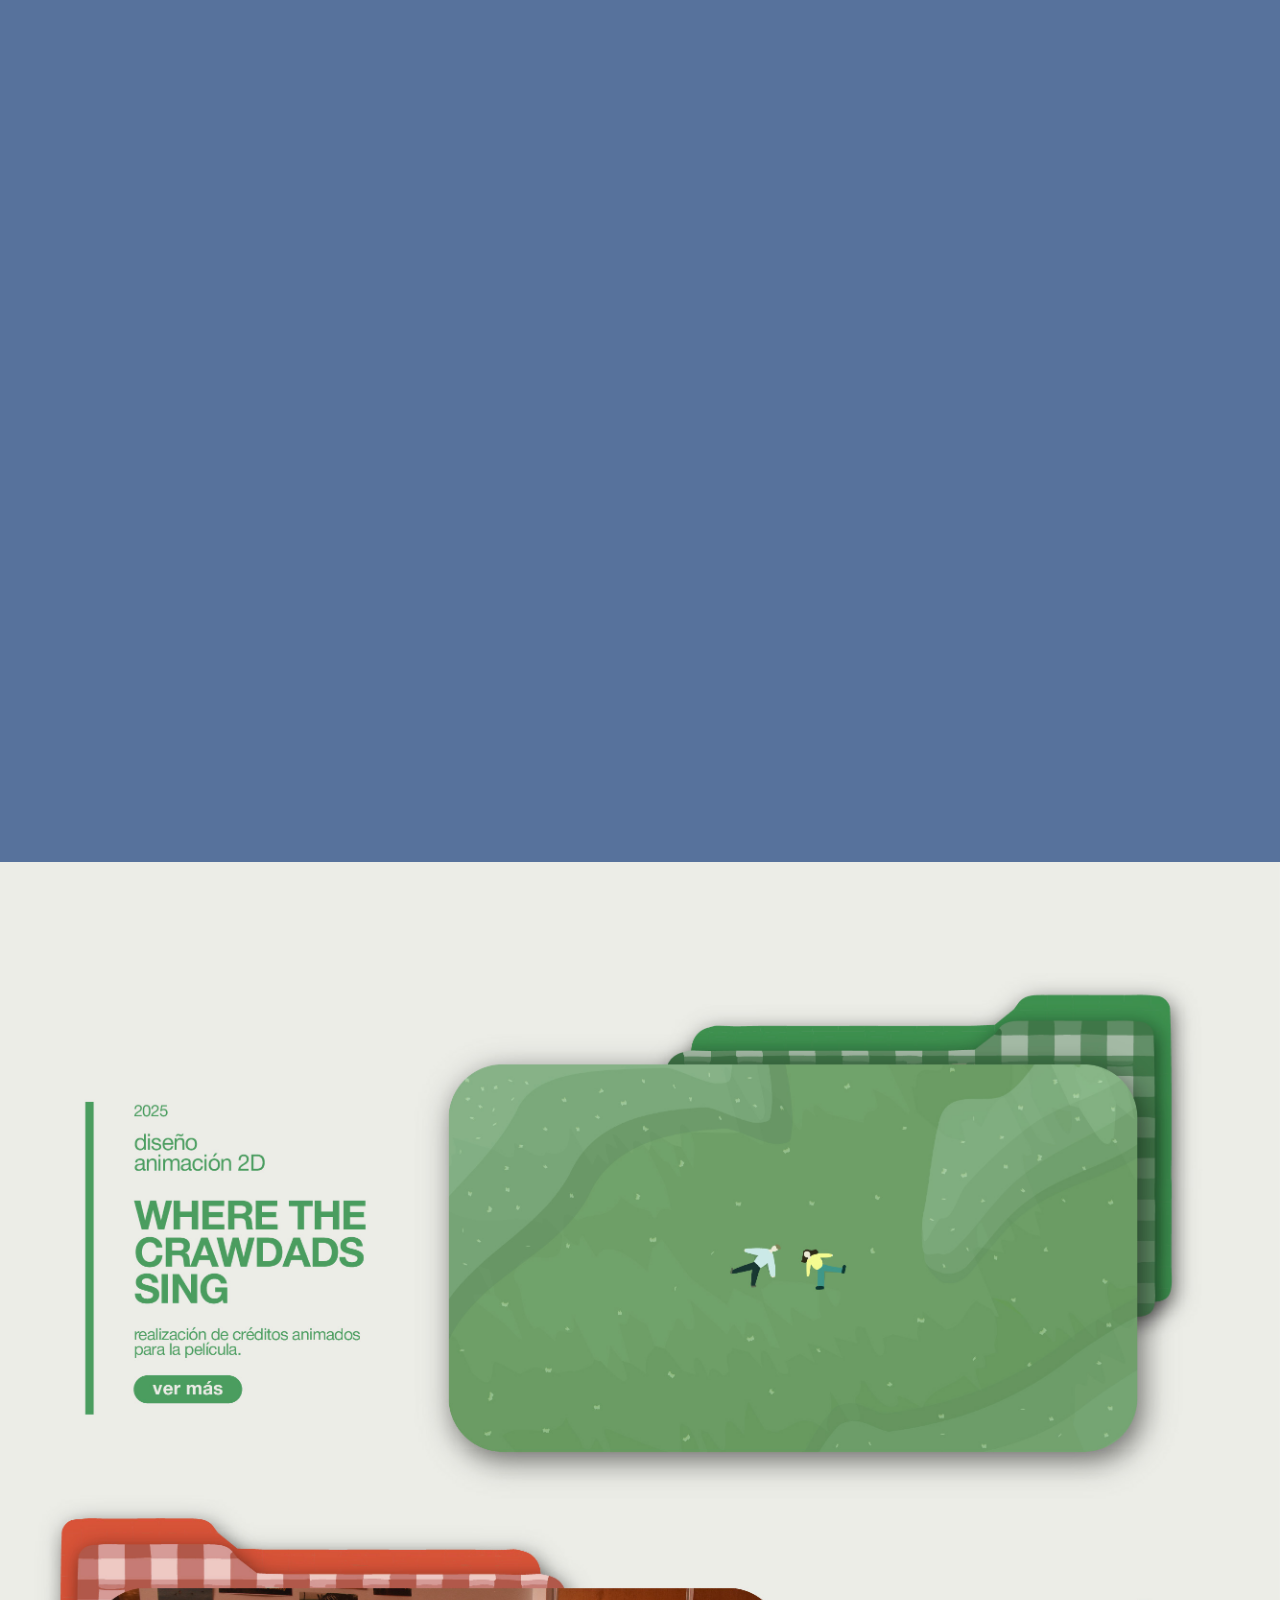
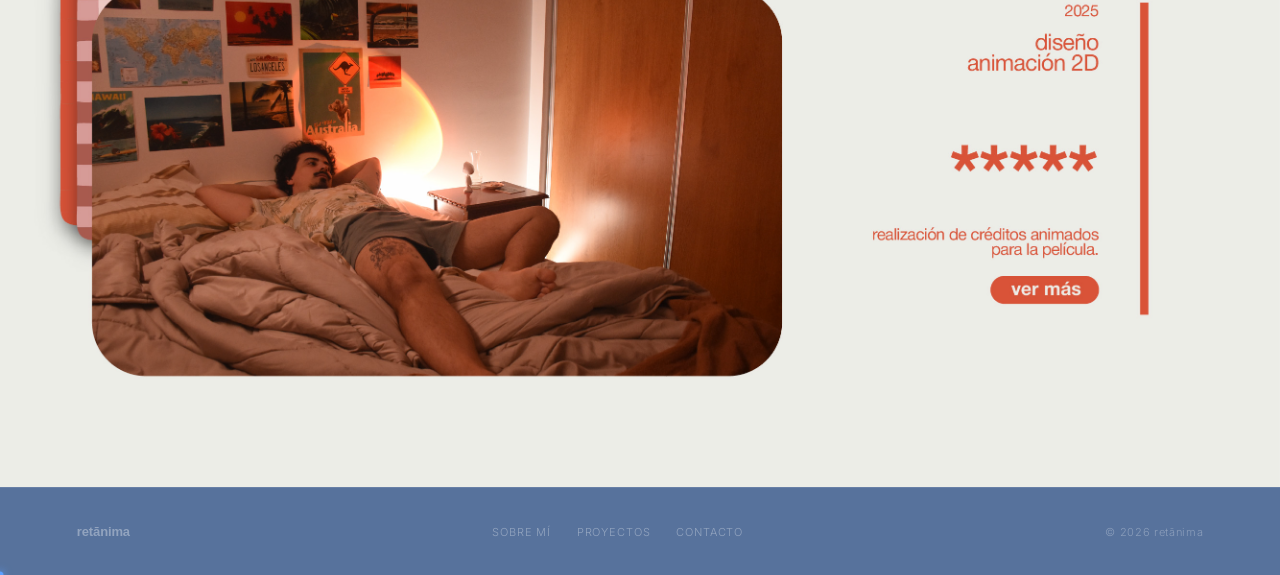
==== commit 4d58a288: "portada home team y nueva seccion team" ====
--- a/index.html
+++ b/index.html
@@ -368,7 +368,7 @@
   width:clamp(300px,44vw,620px);
   padding:20px 24px;
 }
-.stamp-outer video{
+.stamp-outer video,.stamp-outer .team-preview{
   display:block;
   width:100%;
   position:relative;
@@ -636,7 +636,7 @@
     <div class="team-left">
       <div class="stamp-outer">
         <img class="stamp-frame" src="../home/estampa larga.png" alt="">
-        <video src="../home/Team Videoclip.mp4" autoplay loop muted playsinline preload="auto"></video>
+        <img class="team-preview" src="../home/TEAMPortada.png" alt="TEAM Lorde Videoclip">
       </div>
     </div>
     <div class="team-right">
@@ -644,7 +644,7 @@
       <span class="team-tipo">producción de videoclip</span>
       <h2 class="team-title">TEAM<br>LORDE</h2>
       <p class="team-desc">dirección de fotografía<br>y edición de contenido</p>
-      <a href="#" class="team-btn">ver más</a>
+      <a href="Claude/TEAM.html" class="team-btn">ver más</a>
     </div>
   </div>
 </section>
@@ -674,10 +674,10 @@
 </section>
 
 <footer>
-  <a href="Claude/retanima.html" class="ft-brand">retānima</a>
+  <a href="index.html" class="ft-brand">retānima</a>
   <div class="ft-links">
     <a href="Claude/sobre-mi.html">sobre mí</a>
-    <a href="Claude/retanima.html">proyectos</a>
+    <a href="index.html">proyectos</a>
     <a href="Claude/contacto.html">contacto</a>
   </div>
   <span class="ft-copy">© 2026 retānima</span>
@@ -769,7 +769,7 @@
 
 document.getElementById('proy-team').addEventListener('click', () => {
   navProy.classList.remove('open');
-  openVlb('../home/Team Videoclip.mp4');
+  window.location.href = 'Claude/TEAM.html';
 });
 document.getElementById('proy-marciano').addEventListener('click', () => {
   navProy.classList.remove('open');
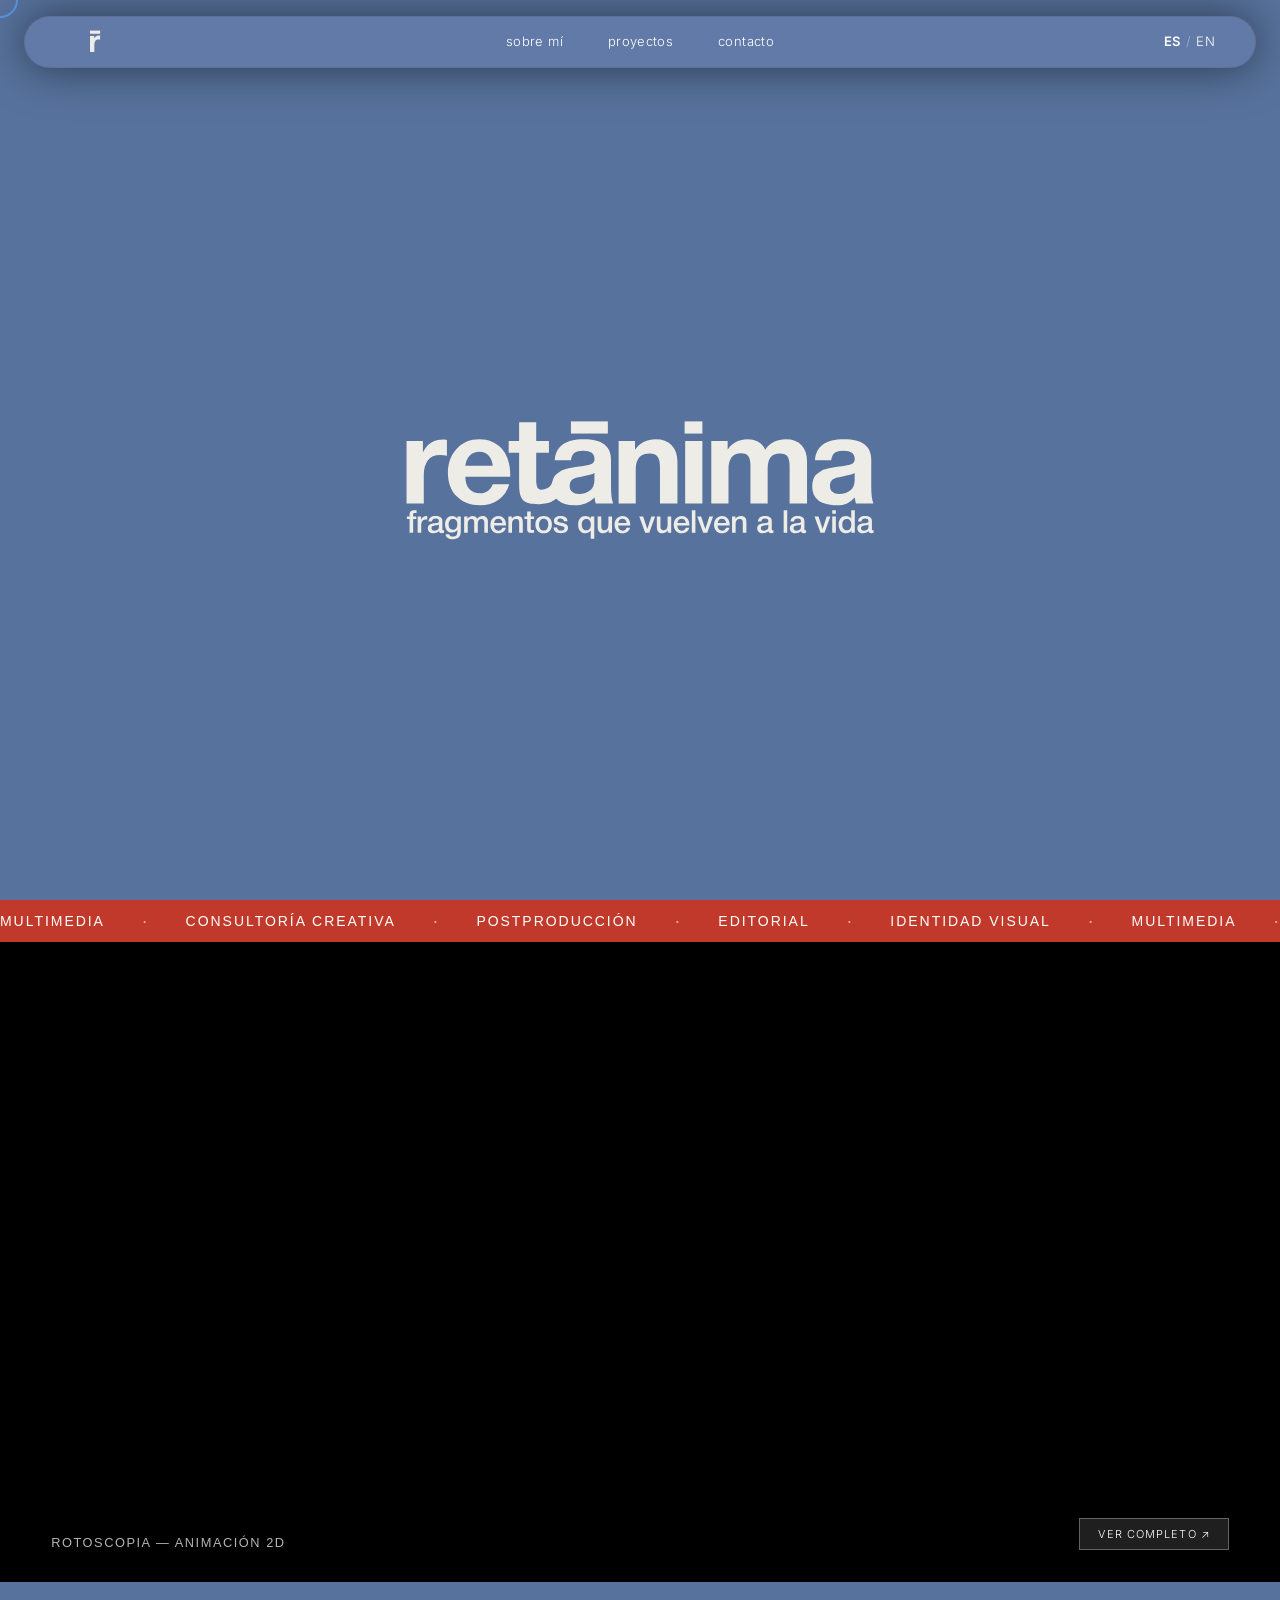
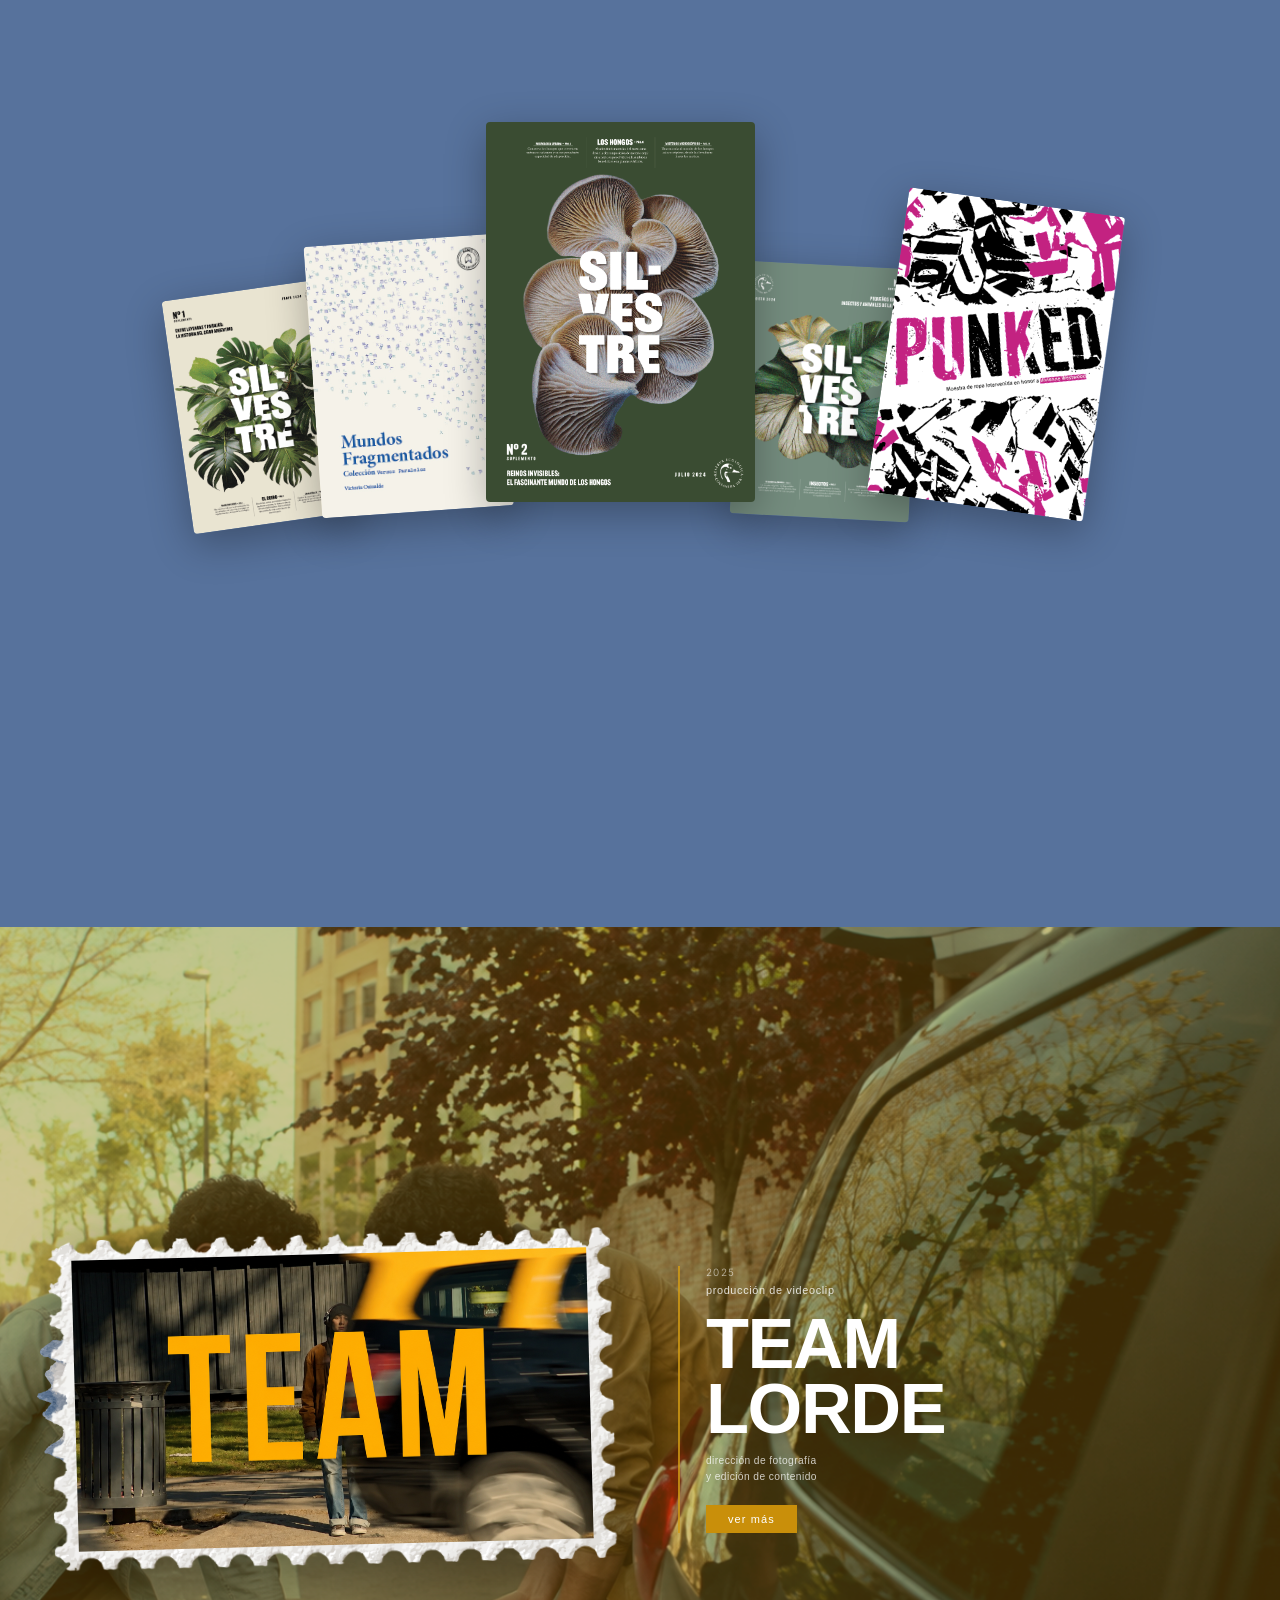
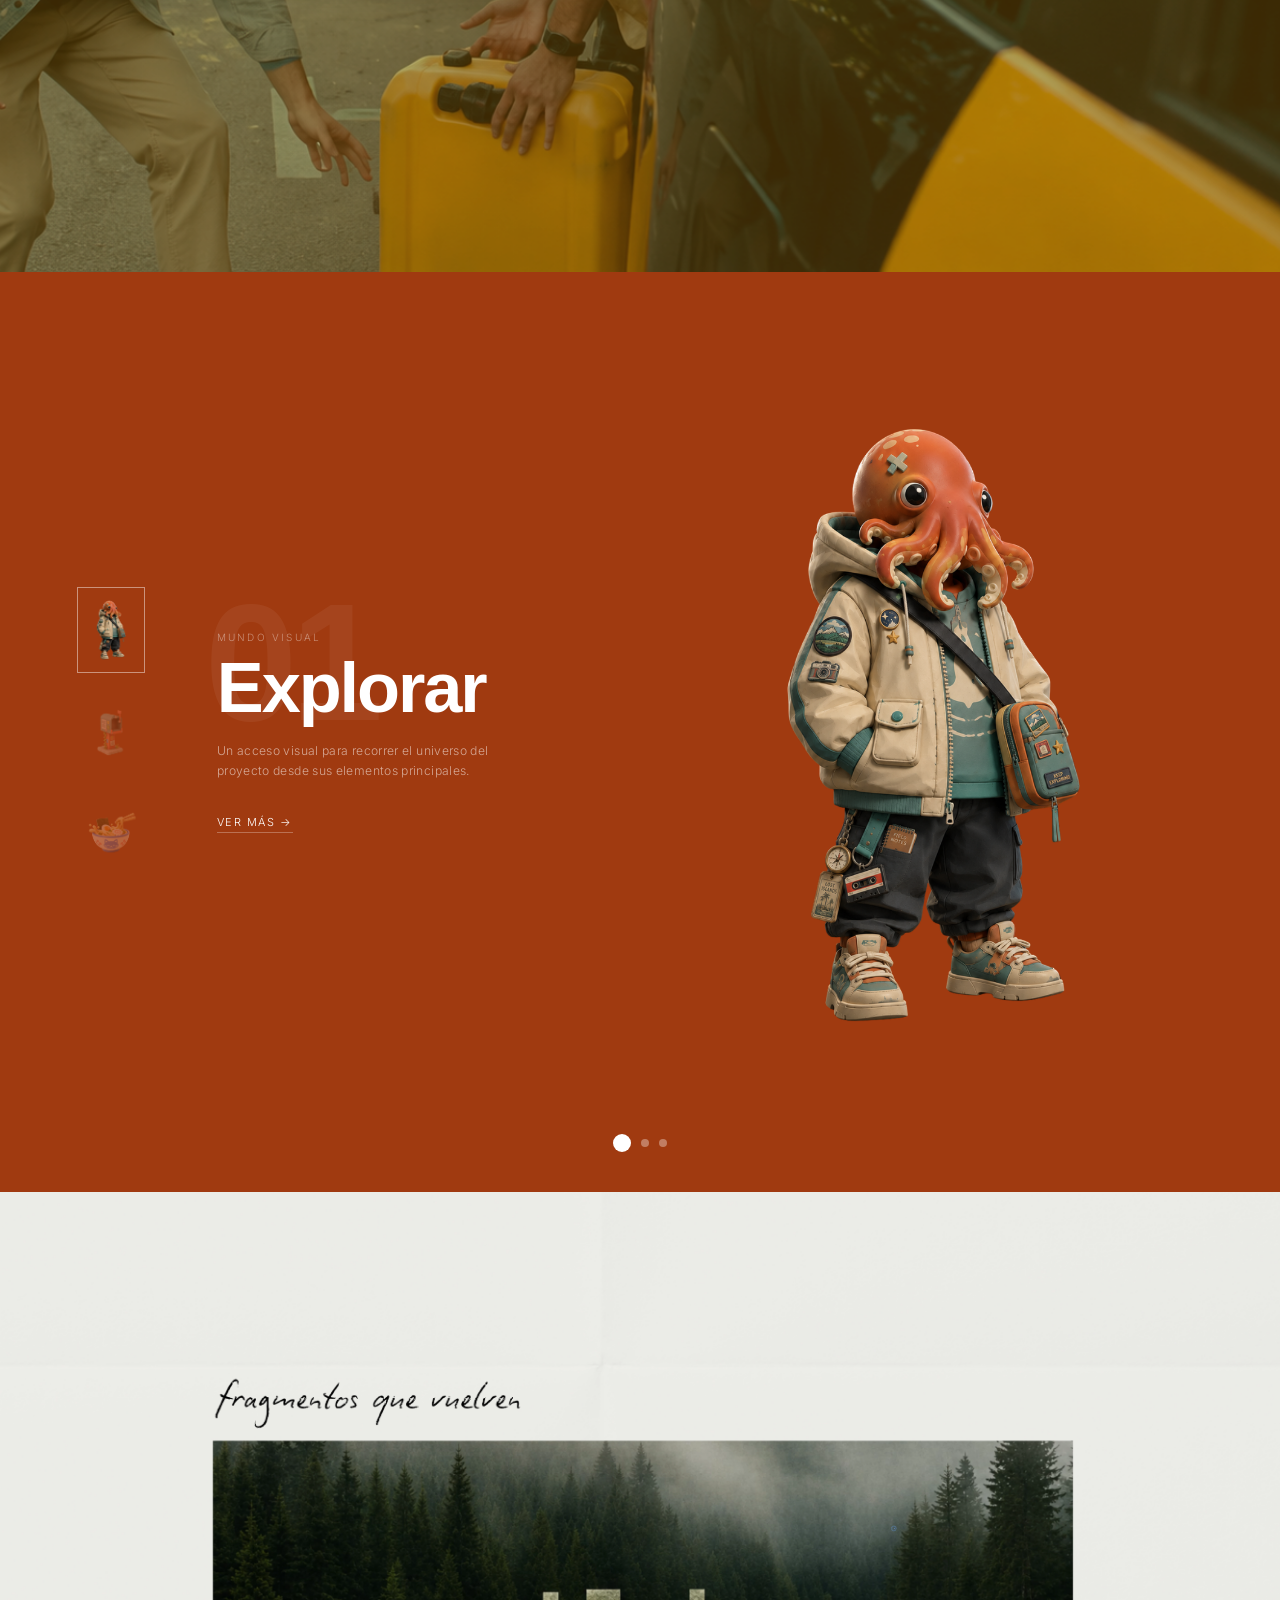
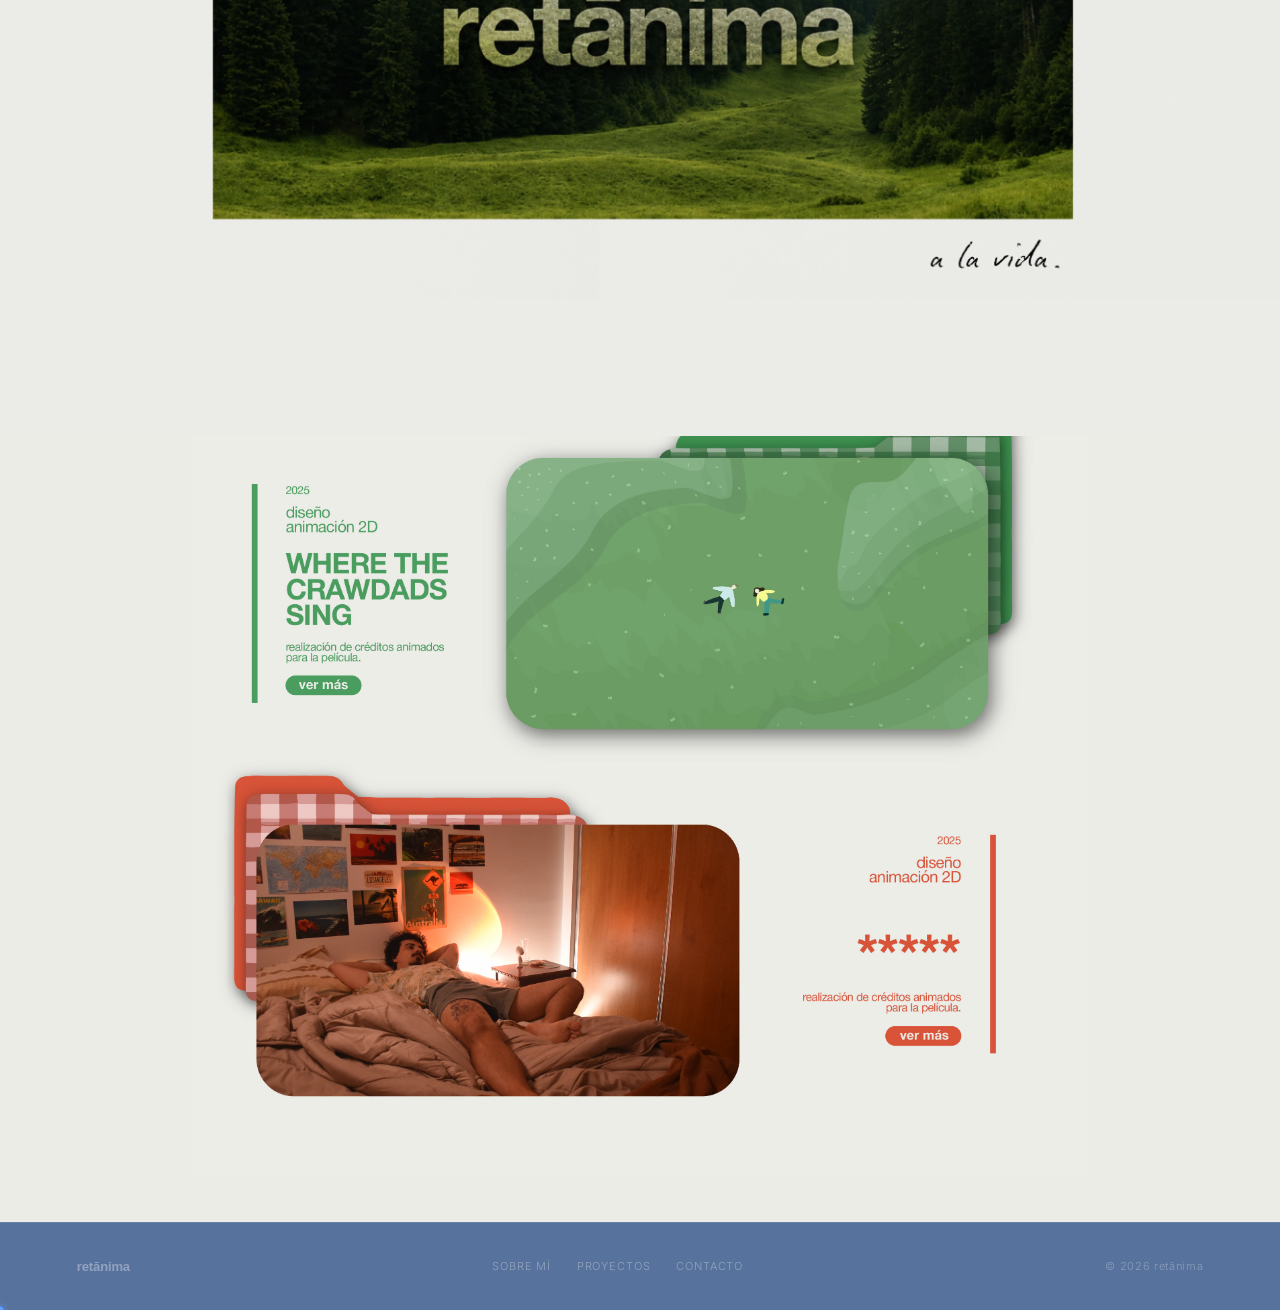
==== commit b7609398: "cambios en la home" ====
--- a/index.html
+++ b/index.html
@@ -5,7 +5,7 @@
 <meta name="viewport" content="width=device-width, initial-scale=1.0">
 <title>retánima</title>
 <link rel="icon" type="image/svg+xml" href="favicon.svg">
-<link rel="stylesheet" href="https://fonts.googleapis.com/css2?family=Inter:wght@300;400&display=swap">
+<link rel="stylesheet" href="https://fonts.googleapis.com/css2?family=Inter:wght@300;400&family=Caveat:wght@400;500&display=swap">
 <style>
 *{box-sizing:border-box;margin:0;padding:0;cursor:none!important}
 html,body{overflow-x:hidden}
@@ -279,6 +279,7 @@
   background:#57729c;
   padding:clamp(60px,8vw,100px) 0;
   overflow:hidden;
+  min-height:105vh;
 }
 .editorial-head{
   padding:0 clamp(20px,4vw,52px);
@@ -306,24 +307,36 @@
   box-shadow:0 12px 40px rgba(0,0,0,.3);
   transition:transform .3s cubic-bezier(.16,.84,.34,1),box-shadow .3s ease;
   position:relative;
+  animation:edDrift 2.2s steps(1) infinite;
 }
 .ed-card img{width:100%;display:block;}
-.ed-card:nth-child(1){width:clamp(110px,13vw,180px);transform:rotate(-8deg) translateY(22px);margin-right:-28px;z-index:1;}
-.ed-card:nth-child(2){width:clamp(130px,15vw,210px);transform:rotate(-4deg) translateY(10px);margin-right:-18px;z-index:2;}
-.ed-card:nth-child(3){width:clamp(170px,21vw,290px);transform:rotate(0deg) translateY(0);z-index:5;}
-.ed-card:nth-child(4){width:clamp(120px,14vw,190px);transform:rotate(3deg) translateY(16px);margin-left:-18px;z-index:2;}
-.ed-card:nth-child(5){width:clamp(145px,17vw,235px);transform:rotate(8deg) translateY(6px);margin-left:-28px;z-index:3;}
+.ed-card:nth-child(1){width:clamp(110px,13vw,180px);transform:rotate(-8deg) translateY(22px);margin-right:-28px;z-index:1;animation-delay:0s;animation-duration:2.6s;}
+.ed-card:nth-child(2){width:clamp(130px,15vw,210px);transform:rotate(-4deg) translateY(10px);margin-right:-18px;z-index:2;animation-delay:-0.7s;animation-duration:2.1s;}
+.ed-card:nth-child(3){width:clamp(170px,21vw,290px);transform:rotate(0deg) translateY(0);z-index:5;animation-delay:-1.3s;animation-duration:1.9s;}
+.ed-card:nth-child(4){width:clamp(120px,14vw,190px);transform:rotate(3deg) translateY(16px);margin-left:-18px;z-index:2;animation-delay:-0.4s;animation-duration:2.4s;}
+.ed-card:nth-child(5){width:clamp(145px,17vw,235px);transform:rotate(8deg) translateY(6px);margin-left:-28px;z-index:3;animation-delay:-1s;animation-duration:2s;}
 .ed-card:nth-child(1):hover{transform:rotate(-8deg) translateY(4px) scale(1.05);box-shadow:0 28px 60px rgba(0,0,0,.45);z-index:10;}
 .ed-card:nth-child(2):hover{transform:rotate(-4deg) translateY(-8px) scale(1.05);box-shadow:0 28px 60px rgba(0,0,0,.45);z-index:10;}
 .ed-card:nth-child(3):hover{transform:rotate(0deg) translateY(-14px) scale(1.05);box-shadow:0 28px 60px rgba(0,0,0,.45);z-index:10;}
 .ed-card:nth-child(4):hover{transform:rotate(3deg) translateY(-8px) scale(1.05);box-shadow:0 28px 60px rgba(0,0,0,.45);z-index:10;}
 .ed-card:nth-child(5):hover{transform:rotate(8deg) translateY(4px) scale(1.05);box-shadow:0 28px 60px rgba(0,0,0,.45);z-index:10;}
+@keyframes edDrift{
+  0%  {translate:0px 0px}
+  13% {translate:-3px -6px}
+  26% {translate:2px -10px}
+  39% {translate:-4px -4px}
+  52% {translate:3px -8px}
+  65% {translate:-2px -12px}
+  78% {translate:4px -5px}
+  91% {translate:-1px -9px}
+  100%{translate:0px 0px}
+}
 
 /* TEAM */
 .team-section{
   position:relative;
   width:100%;
-  min-height:520px;
+  min-height:105vh;
   overflow:hidden;
   display:flex;
   align-items:center;
@@ -421,60 +434,202 @@
 }
 .team-btn:hover{opacity:.8}
 
-/* MODELOS 3D */
-.modelos{
-  background:#57729c;
-  min-height:70vh;
-  display:flex;
-  justify-content:center;
-  align-items:center;
+/* SELECTOR */
+.selector{
+  background:#a03a10;
+  min-height:90vh;
+  display:flex;
+  align-items:center;
+  padding:clamp(60px,8vw,100px) clamp(32px,6vw,88px);
   overflow:hidden;
-}
-.modelos-row{
+  position:relative;
+  transition:background-color .7s ease;
+}
+.sel-inner{
+  display:grid;
+  grid-template-columns:76px minmax(240px,370px) 1fr;
+  gap:clamp(28px,5vw,80px);
+  width:100%;
+  align-items:center;
+}
+.sel-thumbs{
+  display:flex;
+  flex-direction:column;
+  gap:16px;
+  align-self:center;
+}
+.sel-thumb{
+  width:68px;
+  height:86px;
+  overflow:hidden;
+  cursor:pointer;
+  border:1.5px solid transparent;
+  opacity:.3;
+  transition:opacity .3s ease,border-color .3s ease,transform .25s ease;
+  flex:none;
+}
+.sel-thumb img{
+  width:100%;
+  height:100%;
+  object-fit:cover;
+  object-position:top center;
+  display:block;
+}
+.sel-thumb:hover{opacity:.6;transform:scale(1.07);}
+.sel-thumb.active{opacity:1;border-color:rgba(255,255,255,.45);}
+.sel-info{
+  position:relative;
+  color:#fff;
+  padding:clamp(8px,2vw,24px) 0;
+}
+.sel-num{
+  font-family:'Helvetica Neue','Helvetica',Arial,sans-serif;
+  font-size:clamp(90px,13vw,180px);
+  font-weight:700;
+  letter-spacing:-.04em;
+  line-height:1;
+  opacity:.05;
+  position:absolute;
+  top:-28px;left:-12px;
+  pointer-events:none;
+  user-select:none;
+  color:#fff;
+}
+.sel-content{transition:opacity .35s ease,transform .35s ease;}
+.sel-content.out{opacity:0;transform:translateY(12px);}
+.sel-category{
+  font-family:'Inter',sans-serif;
+  font-size:10px;font-weight:300;
+  letter-spacing:.22em;text-transform:uppercase;
+  opacity:.42;margin-bottom:14px;display:block;
+}
+.sel-title{
+  font-family:'Helvetica Neue','Helvetica',Arial,sans-serif;
+  font-size:clamp(38px,5.5vw,76px);
+  font-weight:700;letter-spacing:-.03em;line-height:.88;
+  margin-bottom:22px;
+}
+.sel-desc{
+  font-family:'Inter',sans-serif;
+  font-size:clamp(12px,.95vw,14px);font-weight:300;
+  letter-spacing:.03em;line-height:1.7;
+  opacity:.55;max-width:300px;margin-bottom:30px;
+}
+.sel-link{
+  display:inline-block;
+  font-family:'Inter',sans-serif;
+  font-size:11px;font-weight:300;
+  letter-spacing:.14em;text-transform:uppercase;
+  color:#fff;text-decoration:none;
+  border-bottom:1px solid rgba(255,255,255,.28);
+  padding-bottom:3px;
+  transition:border-color .2s,opacity .2s;
+}
+.sel-link:hover{border-color:#fff;opacity:.8;}
+.sel-visual{
+  position:relative;
   display:flex;
   align-items:flex-end;
   justify-content:center;
-  width:60vw;
-}
-.modelo-item{
-  display:flex;
-  align-items:flex-end;
-  justify-content:center;
+  min-height:clamp(500px,80vh,900px);
+}
+.sel-img{
+  position:absolute;
+  bottom:-60px;
+  left:50%;
+  transform:translateX(-50%);
+  height:clamp(600px,95vh,1100px);
+  width:auto;
+  max-width:none;
+  object-fit:contain;
+  opacity:0;
+  pointer-events:none;
+}
+.sel-img.active{
+  opacity:1;
+  animation:selDrift 2.4s steps(1) infinite;
+}
+@keyframes selDrift{
+  0%  {transform:translateX(-50%) translateY(0px)   rotate(0deg)}
+  14% {transform:translateX(-53%) translateY(-8px)  rotate(.8deg)}
+  28% {transform:translateX(-49%) translateY(-14px) rotate(-.5deg)}
+  42% {transform:translateX(-52%) translateY(-6px)  rotate(1deg)}
+  57% {transform:translateX(-48%) translateY(-11px) rotate(-.7deg)}
+  71% {transform:translateX(-51%) translateY(-4px)  rotate(.4deg)}
+  85% {transform:translateX(-50%) translateY(-9px)  rotate(-.3deg)}
+  100%{transform:translateX(-50%) translateY(0px)   rotate(0deg)}
+}
+/* DOTS */
+.sel-dots{
+  position:absolute;
+  bottom:clamp(24px,3.5vw,40px);
+  left:50%;
+  transform:translateX(-50%);
+  display:flex;
+  align-items:center;
+  gap:10px;
+}
+.sel-dot{
+  border-radius:50%;
+  background:rgba(255,255,255,.35);
+  transition:width .35s ease,height .35s ease,background .35s ease;
+  width:8px;height:8px;
   cursor:pointer;
-  flex:2;
-  transition:flex .4s cubic-bezier(.16,.84,.34,1), opacity .4s ease;
-  opacity:.55;
-  min-width:0;
-}
-.modelo-item.active{
-  flex:3;
-  opacity:1;
-}
-.modelo-item img{
-  width:100%;
-  object-fit:contain;
-  display:block;
-  transform:scale(1.5);
-  transform-origin:bottom center;
-}
-.modelo-item.active img{
-  transform:scale(1);
-}
-.modelo-item:hover:not(.active){opacity:.75;}
+  flex:none;
+}
+.sel-dot.active{
+  width:18px;height:18px;
+  background:#fff;
+}
+@media(max-width:820px){
+  .selector{padding:clamp(40px,6vw,70px) clamp(20px,5vw,40px);}
+  .sel-inner{
+    grid-template-columns:1fr;
+    grid-template-rows:auto auto auto;
+    gap:32px;
+  }
+  .sel-thumbs{flex-direction:row;gap:12px;justify-content:center;}
+  .sel-thumb{width:54px;height:68px;}
+  .sel-visual{height:clamp(260px,50vw,420px);order:2;}
+  .sel-info{order:3;}
+  .sel-num{font-size:clamp(70px,18vw,130px);}
+}
 
 /* VIDEOS EN CARPETAS */
-.videos-carpetas{width:100%;background:#57729c;}
+.videos-carpetas{width:100%;background:#ecece7;display:flex;justify-content:center;padding:0 clamp(80px,15vw,260px) clamp(20px,4vw,48px);margin-top:-120px;}
 .videos-carpetas img{display:block;width:100%;height:auto;}
 
 /* LUGARES */
 .lugares{
   width:100%;
-  background:#57729c;
-}
-.lugares video{
+  background:#e8e3da;
+}
+.lugares-inner{
+  position:relative;
+  width:100%;
+  line-height:0;
+}
+.lugares-webp{
   display:block;
   width:100%;
   height:auto;
+}
+.lugares-video{
+  position:absolute;
+  top:52.3%;
+  left:50.3%;
+  transform:translate(-50%,-50%);
+  width:1028px;
+  height:478px;
+  overflow:hidden;
+  display:flex;
+  align-items:center;
+}
+.lugares-video video{
+  display:block;
+  width:1023px;
+  height:auto;
+  flex-shrink:0;
 }
 
 /* LIGHTBOX EDITORIAL */
@@ -649,24 +804,59 @@
   </div>
 </section>
 
-<section class="modelos">
-  <div class="modelos-row">
-    <div class="modelo-item">
-      <img src="../home/3.png" alt="Modelo 3D 2">
+<section class="selector">
+  <div class="sel-inner">
+
+    <!-- Miniaturas -->
+    <div class="sel-thumbs">
+      <div class="sel-thumb active" data-index="0">
+        <img src="home/2.png" alt="Explorar">
+      </div>
+      <div class="sel-thumb" data-index="1">
+        <img src="home/3.png" alt="Personaje">
+      </div>
+      <div class="sel-thumb" data-index="2">
+        <img src="home/4.png" alt="Objeto">
+      </div>
     </div>
-    <div class="modelo-item active">
-      <img src="../home/2.png" alt="Modelo 3D 1">
+
+    <!-- Texto -->
+    <div class="sel-info">
+      <span class="sel-num" id="selNum">01</span>
+      <div class="sel-content" id="selContent">
+        <span class="sel-category" id="selCategory">Mundo visual</span>
+        <h2 class="sel-title" id="selTitle">Explorar</h2>
+        <p class="sel-desc" id="selDesc">Un acceso visual para recorrer el universo del proyecto desde sus elementos principales.</p>
+        <a href="#" class="sel-link" id="selLink">Ver más →</a>
+      </div>
     </div>
-    <div class="modelo-item">
-      <img src="../home/4.png" alt="Modelo 3D 3">
+
+    <!-- Imagen grande -->
+    <div class="sel-visual">
+      <img class="sel-img active" src="home/2.png" alt="Explorar" data-index="0">
+      <img class="sel-img" src="home/3.png" alt="Personaje" data-index="1">
+      <img class="sel-img" src="home/4.png" alt="Objeto" data-index="2">
+    </div>
+
+  </div>
+
+  <div class="sel-dots">
+    <div class="sel-dot active" data-index="0"></div>
+    <div class="sel-dot" data-index="1"></div>
+    <div class="sel-dot" data-index="2"></div>
+  </div>
+
+</section>
+
+<section class="lugares">
+  <div class="lugares-inner">
+    <img class="lugares-webp" src="home/RetanimaMateriales.webp" alt="Retanima">
+    <div class="lugares-video">
+      <video autoplay loop muted playsinline disablepictureinpicture>
+        <source src="home/LugaresRetanima.mp4" type="video/mp4">
+      </video>
     </div>
   </div>
-</section>
-
-<section class="lugares">
-  <video autoplay loop muted playsinline disablepictureinpicture>
-    <source src="../home/LugaresRetanima.mp4" type="video/mp4">
-  </video>
 </section>
 
 <section class="videos-carpetas">
@@ -807,11 +997,46 @@
 document.getElementById('elb-x').addEventListener('click', e => { e.stopPropagation(); closeElb(); });
 elbImg.addEventListener('click', e => e.stopPropagation());
 
-document.querySelectorAll('.modelo-item').forEach(item => {
-  item.addEventListener('click', () => {
-    document.querySelectorAll('.modelo-item').forEach(i => i.classList.remove('active'));
-    item.classList.add('active');
+/* SELECTOR */
+const selData = [
+  { num:'01', category:'Mundo visual',  title:'Explorar',  desc:'Un acceso visual para recorrer el universo del proyecto desde sus elementos principales.',  href:'#', bg:'#a03a10' },
+  { num:'02', category:'Identidad',     title:'Personaje', desc:'Una pieza protagonista que funciona como punto de entrada al sistema gráfico.',             href:'#', bg:'#1a7a60' },
+  { num:'03', category:'Detalle',       title:'Objeto',    desc:'Un elemento secundario que aporta profundidad, textura y personalidad a la experiencia.',   href:'#', bg:'#2a2fa8' },
+];
+const selNum     = document.getElementById('selNum');
+const selContent = document.getElementById('selContent');
+const selCat     = document.getElementById('selCategory');
+const selTitle   = document.getElementById('selTitle');
+const selDesc    = document.getElementById('selDesc');
+const selLink    = document.getElementById('selLink');
+const selImgs    = document.querySelectorAll('.sel-img');
+const selThumbs  = document.querySelectorAll('.sel-thumb');
+const selDots    = document.querySelectorAll('.sel-dot');
+
+function activateSel(index) {
+  const d = selData[index];
+  document.querySelector('.selector').style.backgroundColor = d.bg;
+  selContent.classList.add('out');
+  setTimeout(() => {
+    selNum.textContent   = d.num;
+    selCat.textContent   = d.category;
+    selTitle.textContent = d.title;
+    selDesc.textContent  = d.desc;
+    selLink.href         = d.href;
+    selContent.classList.remove('out');
+  }, 200);
+  selImgs.forEach((img, i) => {
+    img.classList.toggle('active', i === index);
   });
+  selThumbs.forEach((th, i) => th.classList.toggle('active', i === index));
+  selDots.forEach((d, i) => d.classList.toggle('active', i === index));
+}
+
+selThumbs.forEach((thumb, i) => {
+  thumb.addEventListener('click', () => activateSel(i));
+});
+selDots.forEach((dot, i) => {
+  dot.addEventListener('click', () => activateSel(i));
 });
 elbLink.addEventListener('click', e => e.stopPropagation());
 
@@ -824,7 +1049,7 @@
   curDot.style.left = mx + 'px';
   curDot.style.top = my + 'px';
 });
-document.querySelectorAll('a, button, .modelo-item, .ed-card, [role="button"]').forEach(el => {
+document.querySelectorAll('a, button, .sel-thumb, .ed-card, [role="button"]').forEach(el => {
   el.addEventListener('mouseenter', () => document.body.classList.add('cur-hover'));
   el.addEventListener('mouseleave', () => document.body.classList.remove('cur-hover'));
 });
